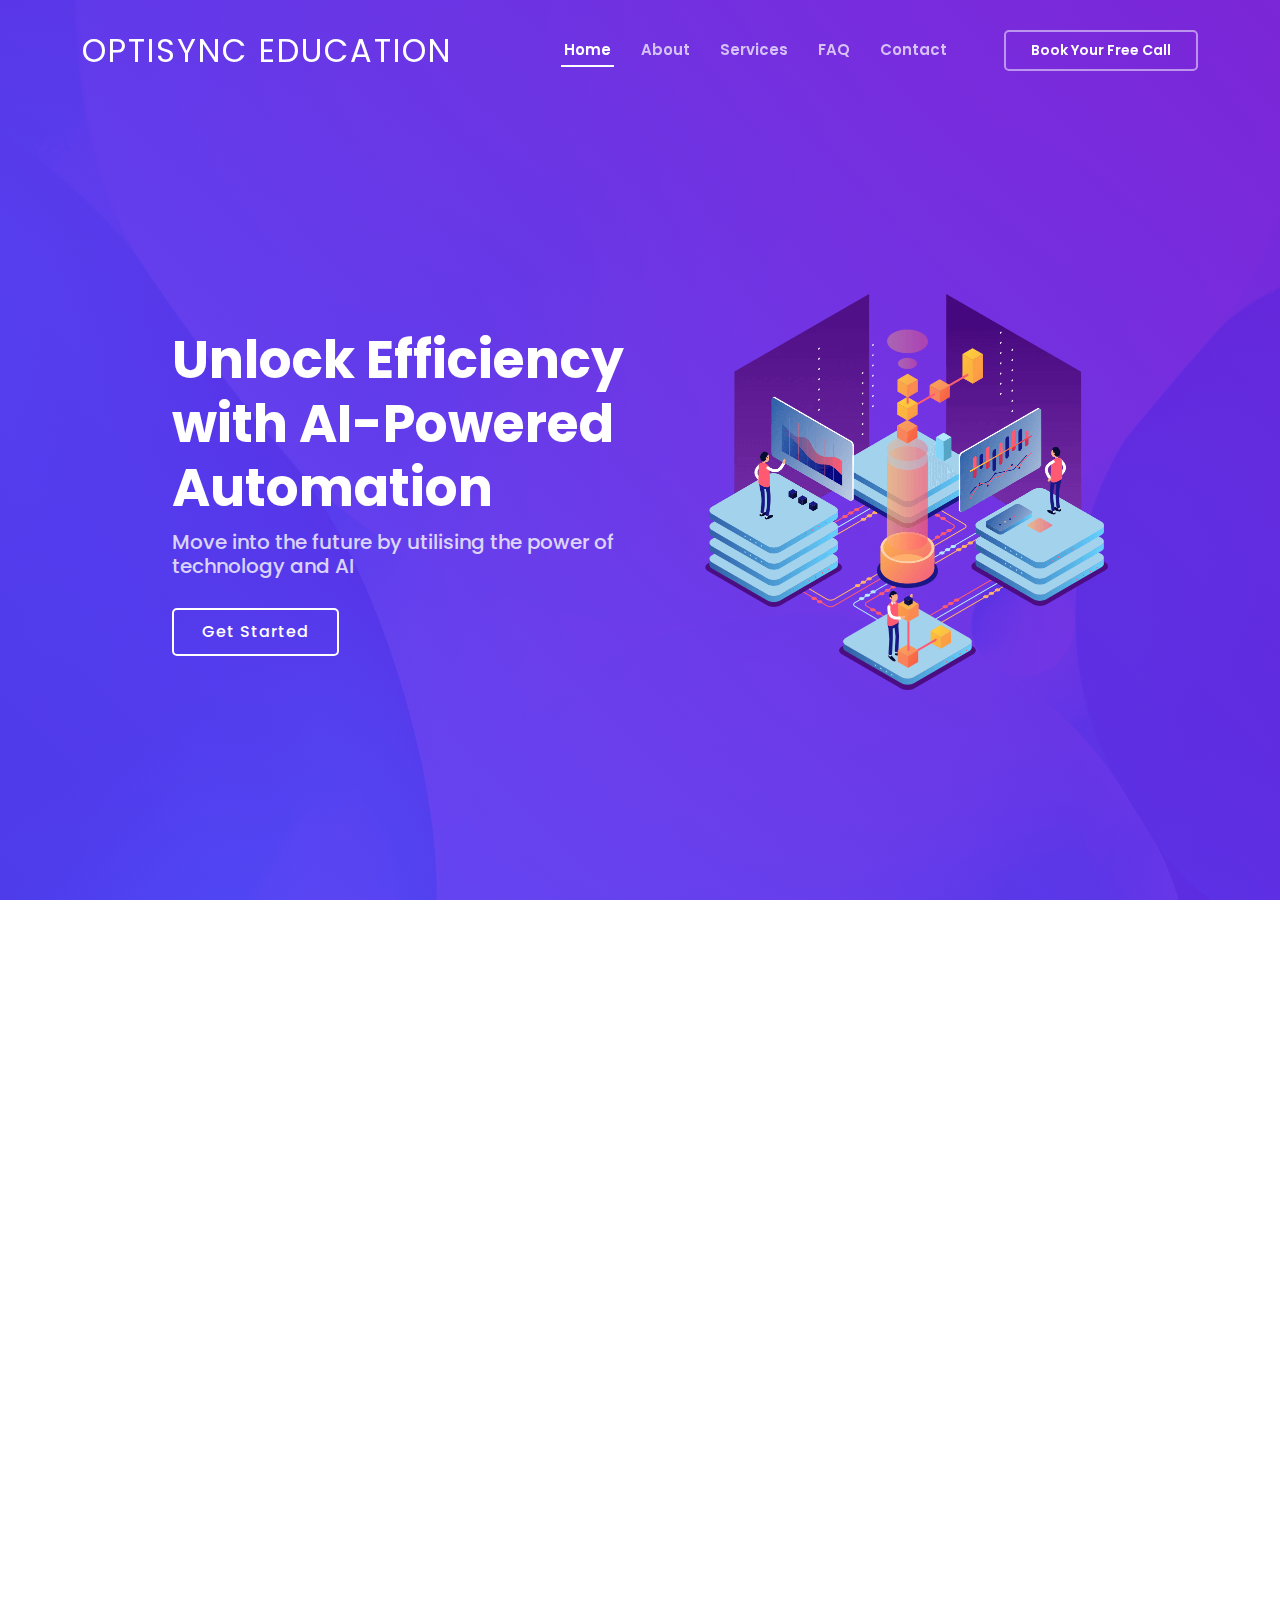
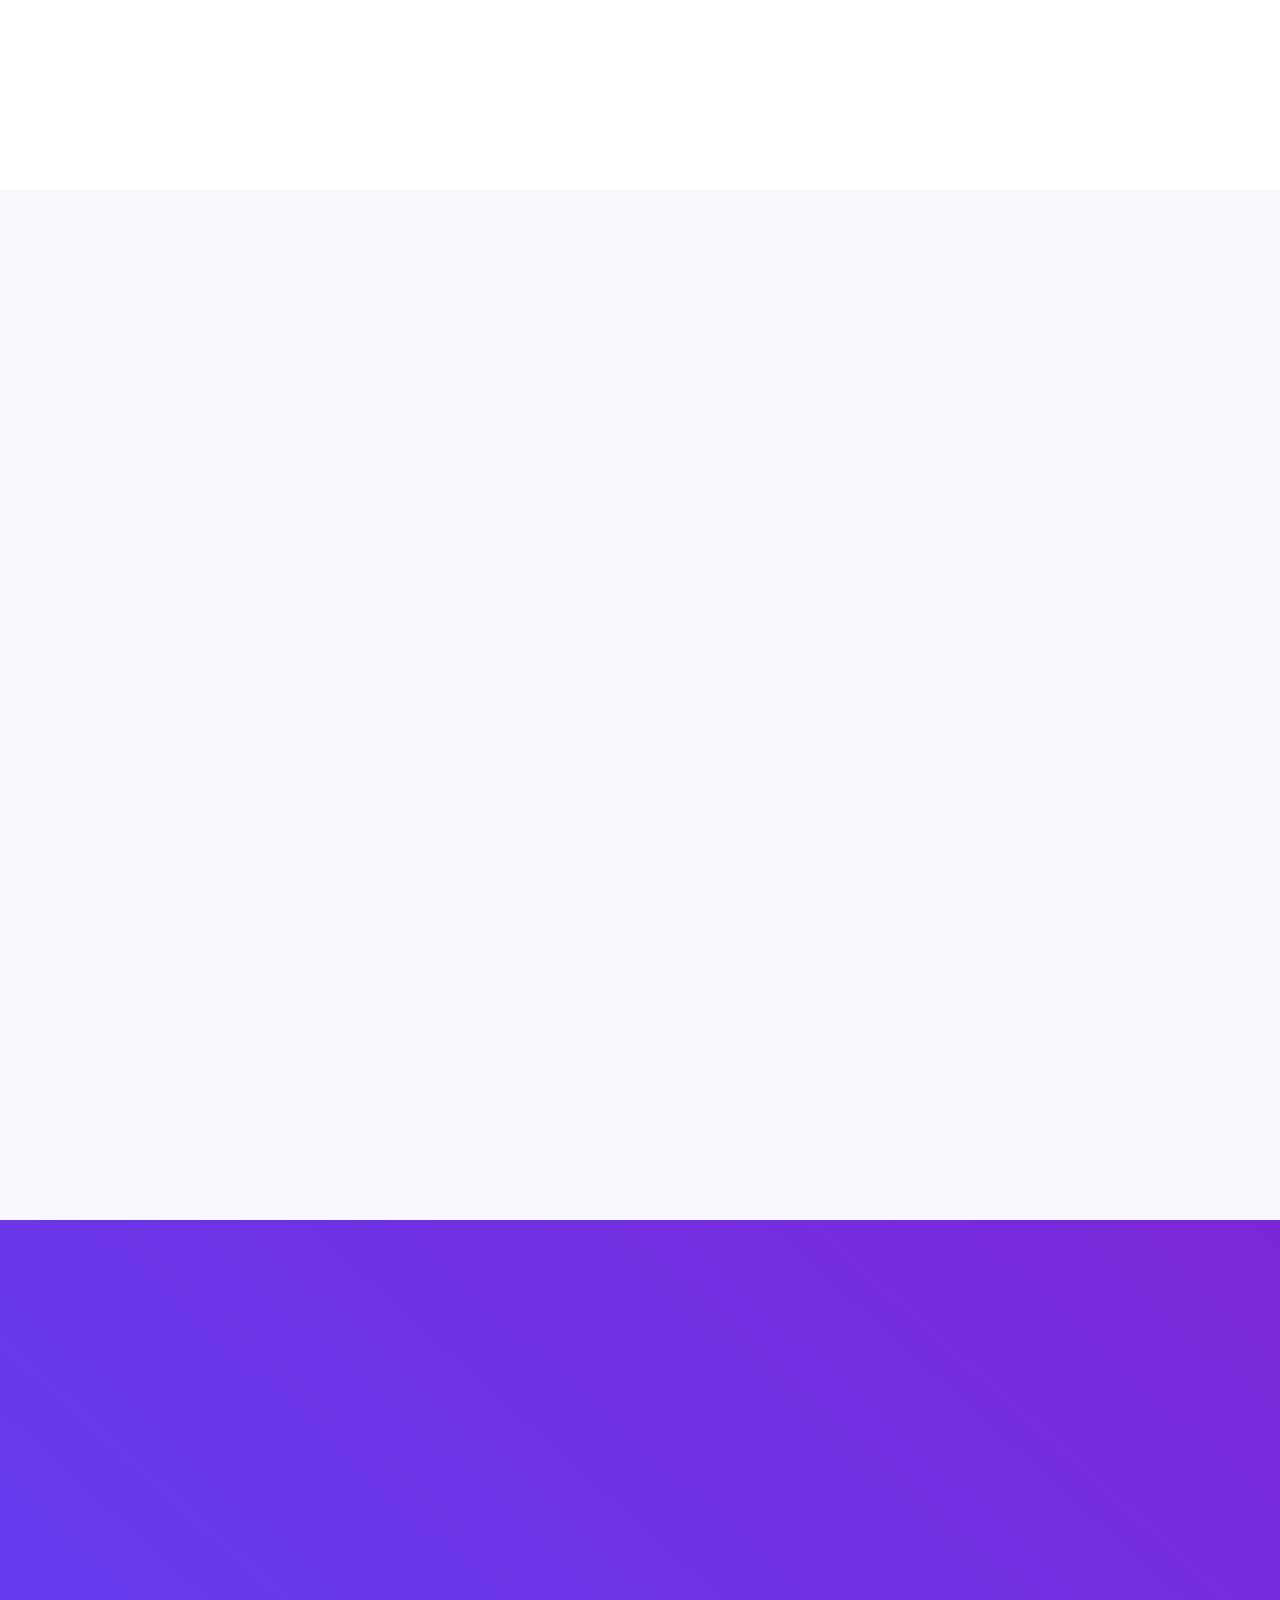
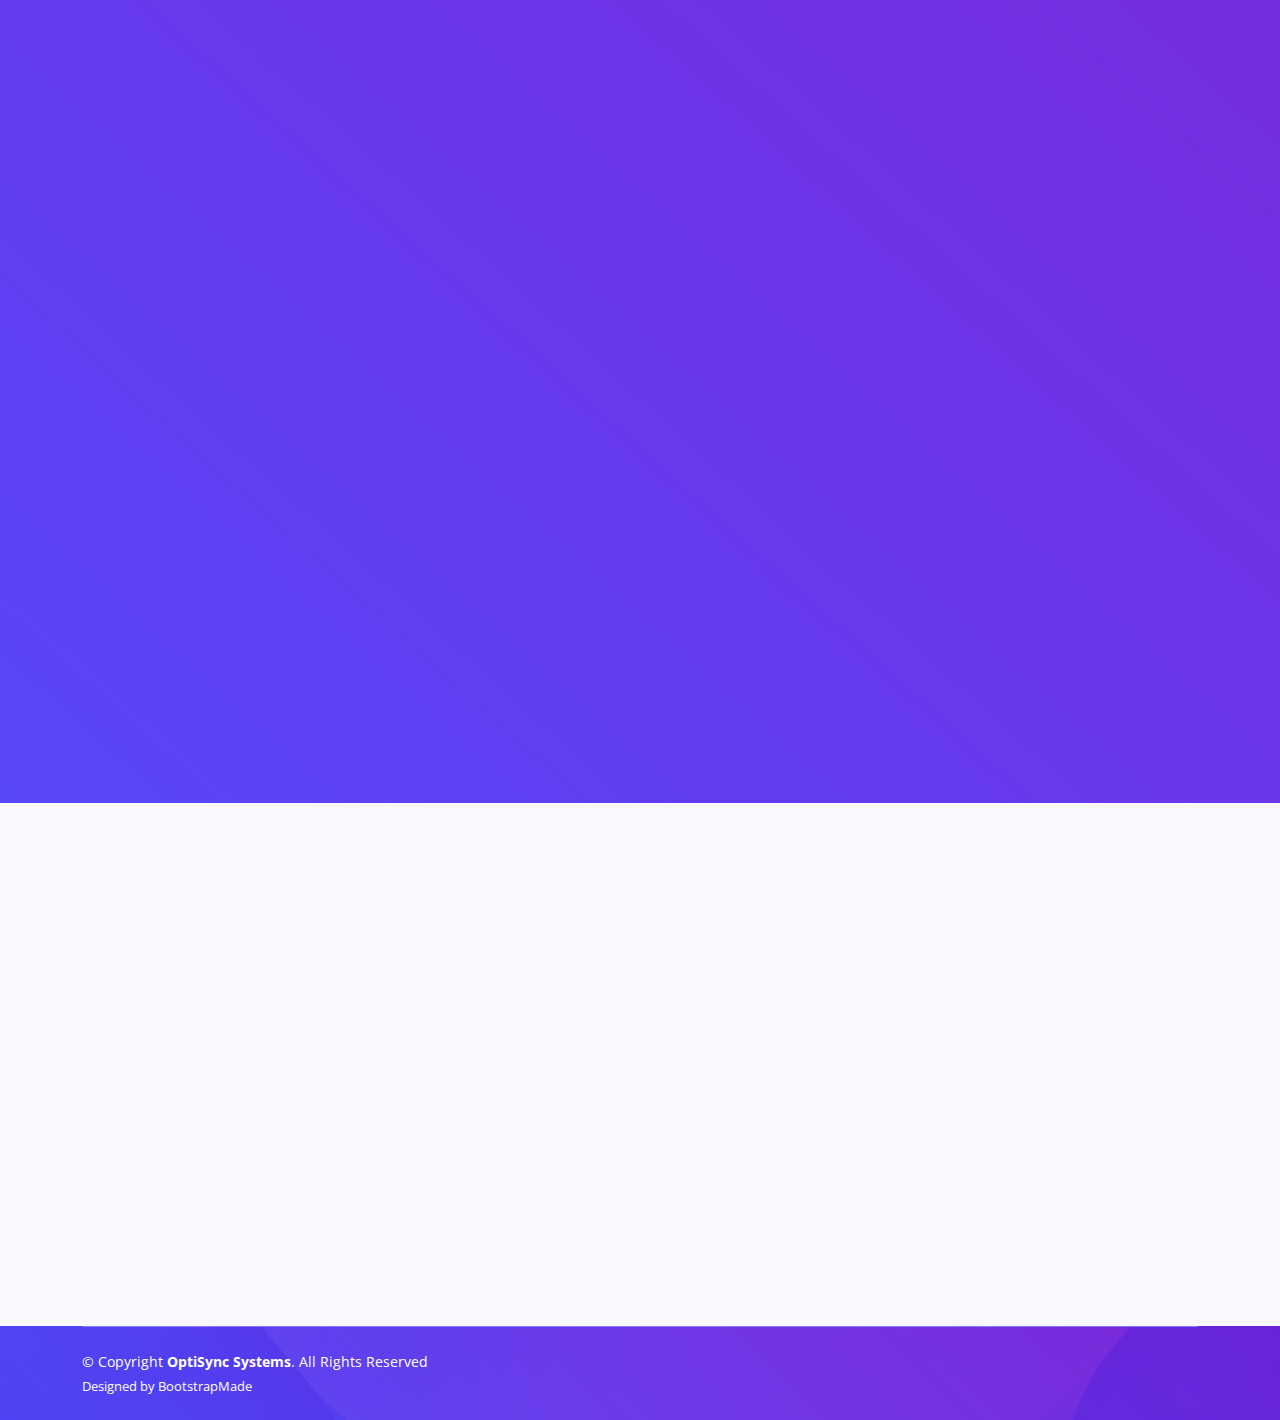
==== education.html @ 69f7cfa2 "added education page" ====
<!DOCTYPE html>
<html lang="en">

<head>
  <meta charset="utf-8">
  <meta content="width=device-width, initial-scale=1.0" name="viewport">

  <title>OptiSync Systems</title>
  <meta content="" name="description">
  <meta content="" name="keywords">

  <!-- Favicons -->
  <link href="assets/img/favicon.png" rel="icon">
  <link href="assets/img/apple-touch-icon.png" rel="apple-touch-icon">

  <!-- Google Fonts -->
  <link href="https://fonts.googleapis.com/css?family=Open+Sans:300,300i,400,400i,600,600i,700,700i|Roboto:300,300i,400,400i,500,500i,600,600i,700,700i|Poppins:300,300i,400,400i,500,500i,600,600i,700,700i" rel="stylesheet">

  <!-- Vendor CSS Files -->
  <link href="assets/vendor/aos/aos.css" rel="stylesheet">
  <link href="assets/vendor/bootstrap/css/bootstrap.min.css" rel="stylesheet">
  <link href="assets/vendor/bootstrap-icons/bootstrap-icons.css" rel="stylesheet">
  <link href="assets/vendor/boxicons/css/boxicons.min.css" rel="stylesheet">
  <link href="assets/vendor/glightbox/css/glightbox.min.css" rel="stylesheet">
  <link href="assets/vendor/swiper/swiper-bundle.min.css" rel="stylesheet">
    
    <link href="https://assets.calendly.com/assets/external/widget.css" rel="stylesheet">
<script src="https://assets.calendly.com/assets/external/widget.js" type="text/javascript" async></script>
<script type="text/javascript">window.onload = function() { Calendly.initBadgeWidget({ url: 'https://calendly.com/optisyncsystems/10min', text: 'Schedule time with me', color: '#0069ff', textColor: '#ffffff', branding: undefined }); }</script>

  <!-- Template Main CSS File -->
  <link href="assets/css/style.css" rel="stylesheet">

  <!-- =======================================================
  * Template Name: Techie
  * Updated: May 30 2023 with Bootstrap v5.3.0
  * Template URL: https://bootstrapmade.com/techie-free-skin-bootstrap-3/
  * Author: BootstrapMade.com
  * License: https://bootstrapmade.com/license/
  ======================================================== -->
</head>

<body>

  <!-- ======= Header ======= -->
  <header id="header" class="fixed-top ">
    <div class="container d-flex align-items-center justify-content-between">
      <h1 class="logo"><a href="index.html">OptiSync Education</a></h1>
      <!-- Uncomment below if you prefer to use an image logo -->
      <!-- <a href="index.html" class="logo"><img src="assets/img/logo.png" alt="" class="img-fluid"></a>-->

      <nav id="navbar" class="navbar">
        <ul>
          <li><a class="nav-link scrollto active" href="#hero">Home</a></li>
          <li><a class="nav-link scrollto" href="#about">About</a></li>
          <li><a class="nav-link scrollto" href="#services">Services</a></li>
          <!--<li class="dropdown"><a href="#"><span>Drop Down</span> <i class="bi bi-chevron-down"></i></a>
            <ul>
              <li><a href="#">Drop Down 1</a></li>
              <li class="dropdown"><a href="#"><span>Deep Drop Down</span> <i class="bi bi-chevron-right"></i></a>
                <ul>
                  <li><a href="#">Deep Drop Down 1</a></li>
                  <li><a href="#">Deep Drop Down 2</a></li>
                  <li><a href="#">Deep Drop Down 3</a></li>
                  <li><a href="#">Deep Drop Down 4</a></li>
                  <li><a href="#">Deep Drop Down 5</a></li>
                </ul>
              </li>
              <li><a href="#">Drop Down 2</a></li>
              <li><a href="#">Drop Down 3</a></li>
              <li><a href="#">Drop Down 4</a></li>
            </ul>
          </li> -->
            <li><a class="nav-link scrollto" href="#faq">FAQ</a></li>
          <li><a class="nav-link scrollto" href="#contact">Contact</a></li>
          <li><a onclick="Calendly.initPopupWidget({url: 'https://calendly.com/optisyncsystems/10min'});return false;" class="getstarted scrollto" href="">Book Your Free Call</a></li>
        <link class="getstarted scrollto" href="https://assets.calendly.com/assets/external/widget.css" rel="stylesheet">
<script src="https://assets.calendly.com/assets/external/widget.js" type="text/javascript" async></script>

        </ul>
        <i class="bi bi-list mobile-nav-toggle"></i>
      </nav><!-- .navbar -->

    </div>
  </header><!-- End Header -->

  <!-- ======= Hero Section ======= -->
  <section id="hero" class="d-flex align-items-center">

    <div class="container-fluid" data-aos="fade-up">
      <div class="row justify-content-center">
        <div class="col-xl-5 col-lg-6 pt-3 pt-lg-0 order-2 order-lg-1 d-flex flex-column justify-content-center">
          <h1>Unlock Efficiency with AI-Powered Automation</h1>
          <h2>Move into the future by utilising the power of technology and AI</h2>
          <div><a href="#about" class="btn-get-started scrollto">Get Started</a></div>
        </div>
        <div class="col-xl-4 col-lg-6 order-1 order-lg-2 hero-img" data-aos="zoom-in" data-aos-delay="150">
          <img src="assets/img/hero-img.png" class="img-fluid animated" alt="">
        </div>
      </div>
    </div>

  </section><!-- End Hero -->

  <main id="main">

    <!-- ======= About Section ======= -->
    <section id="about" class="about">
      <div class="container">

        <div class="row">
          <div class="col-lg-6 order-1 order-lg-2" data-aos="zoom-in" data-aos-delay="150">
            <img src="assets/img/about.jpg" class="img-fluid" alt="">
          </div>
          <div class="col-lg-6 pt-4 pt-lg-0 order-2 order-lg-1 content" data-aos="fade-right">
            <h3>Let AI power your business to new successes</h3>
            <p>At OptiSync Systems, we specialize in revolutionizing businesses through AI automation and digitalized workflows. We harness the power of advanced artificial intelligence technologies to streamline and optimize your business processes, making them more efficient, accurate, and cost-effective. Our expert team works closely with you to identify areas of improvement, automate repetitive tasks, and implement intelligent systems that enhance productivity and drive growth. By embracing our solutions, you can experience increased operational efficiency, reduced manual workloads, improved decision-making, and ultimately, unlock the full potential of your business in the digital age. Let us help you navigate the future of work with cutting-edge AI automation and seamless workflow digitalization
            </p>
            <ul>
              <li><i class="bi bi-check-circle"></i> Automate Tasks</li>
              <li><i class="bi bi-check-circle"></i> Reduce Costs</li>
              <li><i class="bi bi-check-circle"></i> Increase Efficiency</li>
              <li><i class="bi bi-check-circle"></i> Lead Generation</li>
              <li><i class="bi bi-check-circle"></i> Provide Greater Customer Experience</li>
            </ul>
            <a href="#services" class="read-more">Explore Services <i class="bi bi-long-arrow-right"></i></a>
          </div>
        </div>

      </div>
    </section><!-- End About Section -->
      
    <!-- ======= Counts Section =======
    <section id="counts" class="counts">
      <div class="container">

        <div class="row counters">

          <div class="col-lg-3 col-6 text-center">
            <span data-purecounter-start="0" data-purecounter-end="232" data-purecounter-duration="1" class="purecounter"></span>
            <p>Clients</p>
          </div>

          <div class="col-lg-3 col-6 text-center">
            <span data-purecounter-start="0" data-purecounter-end="521" data-purecounter-duration="1" class="purecounter"></span>
            <p>Projects</p>
          </div>

          <div class="col-lg-3 col-6 text-center">
            <span data-purecounter-start="0" data-purecounter-end="1463" data-purecounter-duration="1" class="purecounter"></span>
            <p>Hours Of Support</p>
          </div>

          <div class="col-lg-3 col-6 text-center">
            <span data-purecounter-start="0" data-purecounter-end="15" data-purecounter-duration="1" class="purecounter"></span>
            <p>Hard Workers</p>
          </div>

        </div>

      </div>
    </section>End Counts Section -->

    <!-- ======= Services Section ======= -->
    <section id="services" class="services section-bg">
      <div class="container" data-aos="fade-up">

        <div class="section-title">
          <h2>Services</h2>
          <p>We build custom solutions appropriate for you, but below are the main areas of service we offer.</p>
        </div>

        <div class="row gy-4">
          <div class="col-lg-6 col-md-6 d-flex align-items-stretch" data-aos="zoom-in" data-aos-delay="100">
            <div class="icon-box iconbox-blue">
              <div class="icon">
                <svg width="100" height="100" viewBox="0 0 600 600" xmlns="http://www.w3.org/2000/svg">
                  <path stroke="none" stroke-width="0" fill="#f5f5f5" d="M300,521.0016835830174C376.1290562159157,517.8887921683347,466.0731472004068,529.7835943286574,510.70327084640275,468.03025145048787C554.3714126377745,407.6079735673963,508.03601936045806,328.9844924480964,491.2728898941984,256.3432110539036C474.5976632858925,184.082847569629,479.9380746630129,96.60480741107993,416.23090153303,58.64404602377083C348.86323505073057,18.502131276798302,261.93793281208167,40.57373210992963,193.5410806939664,78.93577620505333C130.42746243093433,114.334589627462,98.30271207620316,179.96522072025542,76.75703585869454,249.04625023123273C51.97151888228291,328.5150500222984,13.704378332031375,421.85034740162234,66.52175969318436,486.19268352777647C119.04800174914682,550.1803526380478,217.28368757567262,524.383925680826,300,521.0016835830174"></path>
                </svg>
                <i class="bx bxl-dribbble"></i>
              </div>
              <h4><a href="">AI Integrations</a></h4>
              <p>Utlising chatbots, meeting minutes note taking and video creation with AI</p>
            </div>
          </div>

          <div class="col-lg-6 col-md-6 d-flex align-items-stretch" data-aos="zoom-in" data-aos-delay="200">
            <div class="icon-box iconbox-orange ">
              <div class="icon">
                <svg width="100" height="100" viewBox="0 0 600 600" xmlns="http://www.w3.org/2000/svg">
                  <path stroke="none" stroke-width="0" fill="#f5f5f5" d="M300,582.0697525312426C382.5290701553225,586.8405444964366,449.9789794690241,525.3245884688669,502.5850820975895,461.55621195738473C556.606425686781,396.0723002908107,615.8543463187945,314.28637112970534,586.6730223649479,234.56875336149918C558.9533121215079,158.8439757836574,454.9685369536778,164.00468322053177,381.49747125262974,130.76875717737553C312.15926192815925,99.40240125094834,248.97055460311594,18.661163978235184,179.8680185752513,50.54337015887873C110.5421016452524,82.52863877960104,119.82277516462835,180.83849132639028,109.12597500060166,256.43424936330496C100.08760227029461,320.3096726198365,92.17705696193138,384.0621239912766,124.79988738764834,439.7174275375508C164.83382741302287,508.01625554203684,220.96474134820875,577.5009287672846,300,582.0697525312426"></path>
                </svg>
                <i class="bx bx-file"></i>
              </div>
              <h4><a href="">Lead Generation</a></h4>
              <p>Capture better leads more easily by letting AI do the hard work</p>
            </div>
          </div>

          <div class="col-lg-6 col-md-6 d-flex align-items-stretch" data-aos="zoom-in" data-aos-delay="300">
            <div class="icon-box iconbox-pink">
              <div class="icon">
                <svg width="100" height="100" viewBox="0 0 600 600" xmlns="http://www.w3.org/2000/svg">
                  <path stroke="none" stroke-width="0" fill="#f5f5f5" d="M300,541.5067337569781C382.14930387511276,545.0595476570109,479.8736841581634,548.3450877840088,526.4010558755058,480.5488172755941C571.5218469581645,414.80211281144784,517.5187510058486,332.0715597781072,496.52539010469104,255.14436215662573C477.37192572678356,184.95920475031193,473.57363656557914,105.61284051026155,413.0603344069578,65.22779650032875C343.27470386102294,18.654635553484475,251.2091493199835,5.337323636656869,175.0934190732945,40.62881213300186C97.87086631185822,76.43348514350839,51.98124368387456,156.15599469081315,36.44837278890362,239.84606092416172C21.716077023791087,319.22268207091537,43.775223500013084,401.1760424656574,96.891909868211,461.97329694683043C147.22146801428983,519.5804099606455,223.5754009179313,538.201503339737,300,541.5067337569781"></path>
                </svg>
                <i class="bx bx-tachometer"></i>
              </div>
              <h4><a href="">Lead Automation</a></h4>
              <p>Now you have a lead, it can be automated and sent to various software and CRMs, as well as processed to achieve some goal.</p>
            </div>
          </div>

          <div class="col-lg-6 col-md-6 d-flex align-items-stretch" data-aos="zoom-in" data-aos-delay="100">
            <div class="icon-box iconbox-yellow">
              <div class="icon">
                <svg width="100" height="100" viewBox="0 0 600 600" xmlns="http://www.w3.org/2000/svg">
                  <path stroke="none" stroke-width="0" fill="#f5f5f5" d="M300,503.46388370962813C374.79870501325706,506.71871716319447,464.8034551963731,527.1746412648533,510.4981551193396,467.86667711651364C555.9287308511215,408.9015244558933,512.6030010748507,327.5744911775523,490.211057578863,256.5855673507754C471.097692560561,195.9906835881958,447.69079081568157,138.11976852964426,395.19560036434837,102.3242989838813C329.3053358748298,57.3949838291264,248.02791733380457,8.279543830951368,175.87071277845988,42.242879143198664C103.41431057327972,76.34704239035025,93.79494320519305,170.9812938413882,81.28167332365135,250.07896920659033C70.17666984294237,320.27484674793965,64.84698225790005,396.69656628748305,111.28512138212992,450.4950937839243C156.20124167950087,502.5303643271138,231.32542653798444,500.4755392045468,300,503.46388370962813"></path>
                </svg>
                <i class="bx bx-layer"></i>
              </div>
              <h4><a href="">Workflow Automtion</a></h4>
              <p>Make your workflows automatic, so you can focus on the important stuff</p>
            </div>
          </div>

          <!--<div class="col-lg-4 col-md-6 d-flex align-items-stretch" data-aos="zoom-in" data-aos-delay="200">
            <div class="icon-box iconbox-red">
              <div class="icon">
                <svg width="100" height="100" viewBox="0 0 600 600" xmlns="http://www.w3.org/2000/svg">
                  <path stroke="none" stroke-width="0" fill="#f5f5f5" d="M300,532.3542879108572C369.38199826031484,532.3153073249985,429.10787420159085,491.63046689027357,474.5244479745417,439.17860296908856C522.8885846962883,383.3225815378663,569.1668002868075,314.3205725914397,550.7432151929288,242.7694973846089C532.6665558377875,172.5657663291529,456.2379748765914,142.6223662098291,390.3689995646985,112.34683881706744C326.66090330228417,83.06452184765237,258.84405631176094,53.51806209861945,193.32584062364296,78.48882559362697C121.61183558270385,105.82097193414197,62.805066853699245,167.19869350419734,48.57481801355237,242.6138429142374C34.843463184063346,315.3850353017275,76.69343916112496,383.4422959591041,125.22947124332185,439.3748458443577C170.7312796277747,491.8107796887764,230.57421082200815,532.3932930995766,300,532.3542879108572"></path>
                </svg>
                <i class="bx bx-slideshow"></i>
              </div>
              <h4><a href="">Dele Cardo</a></h4>
              <p>Quis consequatur saepe eligendi voluptatem consequatur dolor consequuntur</p>
            </div>
          </div>

          <div class="col-lg-4 col-md-6 d-flex align-items-stretch" data-aos="zoom-in" data-aos-delay="300">
            <div class="icon-box iconbox-teal">
              <div class="icon">
                <svg width="100" height="100" viewBox="0 0 600 600" xmlns="http://www.w3.org/2000/svg">
                  <path stroke="none" stroke-width="0" fill="#f5f5f5" d="M300,566.797414625762C385.7384707136149,576.1784315230908,478.7894351017131,552.8928747891023,531.9192734346935,484.94944893311C584.6109503024035,417.5663521118492,582.489472248146,322.67544863468447,553.9536738515405,242.03673114598146C529.1557734026468,171.96086150256528,465.24506316201064,127.66468636344209,395.9583748389544,100.7403814666027C334.2173773831606,76.7482773500951,269.4350130405921,84.62216499799875,207.1952322260088,107.2889140133804C132.92018162631612,134.33871894543012,41.79353780512637,160.00259165414826,22.644507872594943,236.69541883565114C3.319112789854554,314.0945973066697,72.72355303640163,379.243833228382,124.04198916343866,440.3218312028393C172.9286146004772,498.5055451809895,224.45579914871206,558.5317968840102,300,566.797414625762"></path>
                </svg>
                <i class="bx bx-arch"></i>
              </div>
              <h4><a href="">Divera Don</a></h4>
              <p>Modi nostrum vel laborum. Porro fugit error sit minus sapiente sit aspernatur</p>
            </div>
          </div> -->

        </div>

      </div>
    </section><!-- End Services Section -->

      
    <!--

    ======= Features Section =======
    <section id="features" class="features">
      <div class="container" data-aos="fade-up">

        <div class="section-title">
          <h2>Features</h2>
          <p>Magnam dolores commodi suscipit. Necessitatibus eius consequatur ex aliquid fuga eum quidem. Sit sint consectetur velit. Quisquam quos quisquam cupiditate. Et nemo qui impedit suscipit alias ea. Quia fugiat sit in iste officiis commodi quidem hic quas.</p>
        </div>

        <div class="row">
          <div class="col-lg-6 order-2 order-lg-1 d-flex flex-column align-items-lg-center">
            <div class="icon-box mt-5 mt-lg-0" data-aos="fade-up" data-aos-delay="100">
              <i class="bx bx-receipt"></i>
              <h4>Est labore ad</h4>
              <p>Consequuntur sunt aut quasi enim aliquam quae harum pariatur laboris nisi ut aliquip</p>
            </div>
            <div class="icon-box mt-5" data-aos="fade-up" data-aos-delay="200">
              <i class="bx bx-cube-alt"></i>
              <h4>Harum esse qui</h4>
              <p>Excepteur sint occaecat cupidatat non proident, sunt in culpa qui officia deserunt</p>
            </div>
            <div class="icon-box mt-5" data-aos="fade-up" data-aos-delay="300">
              <i class="bx bx-images"></i>
              <h4>Aut occaecati</h4>
              <p>Aut suscipit aut cum nemo deleniti aut omnis. Doloribus ut maiores omnis facere</p>
            </div>
            <div class="icon-box mt-5" data-aos="fade-up" data-aos-delay="400">
              <i class="bx bx-shield"></i>
              <h4>Beatae veritatis</h4>
              <p>Expedita veritatis consequuntur nihil tempore laudantium vitae denat pacta</p>
            </div>
          </div>
          <div class="image col-lg-6 order-1 order-lg-2 " data-aos="zoom-in" data-aos-delay="100">
            <img src="assets/img/features.svg" alt="" class="img-fluid">
          </div>
        </div>

      </div>
    </section>End Features Section

    ======= Testimonials Section =======
    <section id="testimonials" class="testimonials section-bg">
      <div class="container" data-aos="fade-up">

        <div class="section-title">
          <h2>Testimonials</h2>
          <p>Magnam dolores commodi suscipit. Necessitatibus eius consequatur ex aliquid fuga eum quidem. Sit sint consectetur velit. Quisquam quos quisquam cupiditate. Et nemo qui impedit suscipit alias ea. Quia fugiat sit in iste officiis commodi quidem hic quas.</p>
        </div>

        <div class="testimonials-slider swiper" data-aos="fade-up" data-aos-delay="100">
          <div class="swiper-wrapper">

            <div class="swiper-slide">
              <div class="testimonial-item">
                <p>
                  <i class="bx bxs-quote-alt-left quote-icon-left"></i>
                  Proin iaculis purus consequat sem cure digni ssim donec porttitora entum suscipit rhoncus. Accusantium quam, ultricies eget id, aliquam eget nibh et. Maecen aliquam, risus at semper.
                  <i class="bx bxs-quote-alt-right quote-icon-right"></i>
                </p>
                <img src="assets/img/testimonials/testimonials-1.jpg" class="testimonial-img" alt="">
                <h3>Saul Goodman</h3>
                <h4>Ceo &amp; Founder</h4>
              </div>
            </div>End testimonial item

            <div class="swiper-slide">
              <div class="testimonial-item">
                <p>
                  <i class="bx bxs-quote-alt-left quote-icon-left"></i>
                  Export tempor illum tamen malis malis eram quae irure esse labore quem cillum quid cillum eram malis quorum velit fore eram velit sunt aliqua noster fugiat irure amet legam anim culpa.
                  <i class="bx bxs-quote-alt-right quote-icon-right"></i>
                </p>
                <img src="assets/img/testimonials/testimonials-2.jpg" class="testimonial-img" alt="">
                <h3>Sara Wilsson</h3>
                <h4>Designer</h4>
              </div>
            </div>End testimonial item

            <div class="swiper-slide">
              <div class="testimonial-item">
                <p>
                  <i class="bx bxs-quote-alt-left quote-icon-left"></i>
                  Enim nisi quem export duis labore cillum quae magna enim sint quorum nulla quem veniam duis minim tempor labore quem eram duis noster aute amet eram fore quis sint minim.
                  <i class="bx bxs-quote-alt-right quote-icon-right"></i>
                </p>
                <img src="assets/img/testimonials/testimonials-3.jpg" class="testimonial-img" alt="">
                <h3>Jena Karlis</h3>
                <h4>Store Owner</h4>
              </div>
            </div> End testimonial item

            <div class="swiper-slide">
              <div class="testimonial-item">
                <p>
                  <i class="bx bxs-quote-alt-left quote-icon-left"></i>
                  Quis quorum aliqua sint quem legam fore sunt eram irure aliqua veniam tempor noster veniam enim culpa labore duis sunt culpa nulla illum cillum fugiat legam esse veniam culpa.
                  <i class="bx bxs-quote-alt-right quote-icon-right"></i>
                </p>
                <img src="assets/img/testimonials/testimonials-5.jpg" class="testimonial-img" alt="">
                <h3>John Larson</h3>
                <h4>Entrepreneur</h4>
              </div>
            </div>

          </div>
          <div class="swiper-pagination"></div>
        </div>

      </div>
    </section>End Testimonials Section

    ======= Portfolio Section ======= 
    <section id="portfolio" class="portfolio">
      <div class="container" data-aos="fade-up">

        <div class="section-title">
          <h2>Portfolio</h2>
          <p>Magnam dolores commodi suscipit. Necessitatibus eius consequatur ex aliquid fuga eum quidem. Sit sint consectetur velit. Quisquam quos quisquam cupiditate. Et nemo qui impedit suscipit alias ea. Quia fugiat sit in iste officiis commodi quidem hic quas.</p>
        </div>

        <div class="row">
          <div class="col-lg-12 d-flex justify-content-center">
            <ul id="portfolio-flters">
              <li data-filter="*" class="filter-active">All</li>
              <li data-filter=".filter-app">App</li>
              <li data-filter=".filter-card">Card</li>
              <li data-filter=".filter-web">Web</li>
            </ul>
          </div>
        </div>

        <div class="row portfolio-container">

          <div class="col-lg-4 col-md-6 portfolio-item filter-app">
            <div class="portfolio-wrap">
              <img src="assets/img/portfolio/portfolio-1.jpg" class="img-fluid" alt="">
              <div class="portfolio-info">
                <h4>App 1</h4>
                <p>App</p>
              </div>
              <div class="portfolio-links">
                <a href="assets/img/portfolio/portfolio-1.jpg" data-gallery="portfolioGallery" class="portfolio-lightbox" title="App 1"><i class="bx bx-plus"></i></a>
                <a href="portfolio-details.html" title="More Details"><i class="bx bx-link"></i></a>
              </div>
            </div>
          </div>

          <div class="col-lg-4 col-md-6 portfolio-item filter-web">
            <div class="portfolio-wrap">
              <img src="assets/img/portfolio/portfolio-2.jpg" class="img-fluid" alt="">
              <div class="portfolio-info">
                <h4>Web 3</h4>
                <p>Web</p>
              </div>
              <div class="portfolio-links">
                <a href="assets/img/portfolio/portfolio-2.jpg" data-gallery="portfolioGallery" class="portfolio-lightbox" title="Web 3"><i class="bx bx-plus"></i></a>
                <a href="portfolio-details.html" title="More Details"><i class="bx bx-link"></i></a>
              </div>
            </div>
          </div>

          <div class="col-lg-4 col-md-6 portfolio-item filter-app">
            <div class="portfolio-wrap">
              <img src="assets/img/portfolio/portfolio-3.jpg" class="img-fluid" alt="">
              <div class="portfolio-info">
                <h4>App 2</h4>
                <p>App</p>
              </div>
              <div class="portfolio-links">
                <a href="assets/img/portfolio/portfolio-3.jpg" data-gallery="portfolioGallery" class="portfolio-lightbox" title="App 2"><i class="bx bx-plus"></i></a>
                <a href="portfolio-details.html" title="More Details"><i class="bx bx-link"></i></a>
              </div>
            </div>
          </div>

          <div class="col-lg-4 col-md-6 portfolio-item filter-card">
            <div class="portfolio-wrap">
              <img src="assets/img/portfolio/portfolio-4.jpg" class="img-fluid" alt="">
              <div class="portfolio-info">
                <h4>Card 2</h4>
                <p>Card</p>
              </div>
              <div class="portfolio-links">
                <a href="assets/img/portfolio/portfolio-4.jpg" data-gallery="portfolioGallery" class="portfolio-lightbox" title="Card 2"><i class="bx bx-plus"></i></a>
                <a href="portfolio-details.html" title="More Details"><i class="bx bx-link"></i></a>
              </div>
            </div>
          </div>

          <div class="col-lg-4 col-md-6 portfolio-item filter-web">
            <div class="portfolio-wrap">
              <img src="assets/img/portfolio/portfolio-5.jpg" class="img-fluid" alt="">
              <div class="portfolio-info">
                <h4>Web 2</h4>
                <p>Web</p>
              </div>
              <div class="portfolio-links">
                <a href="assets/img/portfolio/portfolio-5.jpg" data-gallery="portfolioGallery" class="portfolio-lightbox" title="Web 2"><i class="bx bx-plus"></i></a>
                <a href="portfolio-details.html" title="More Details"><i class="bx bx-link"></i></a>
              </div>
            </div>
          </div>

          <div class="col-lg-4 col-md-6 portfolio-item filter-app">
            <div class="portfolio-wrap">
              <img src="assets/img/portfolio/portfolio-6.jpg" class="img-fluid" alt="">
              <div class="portfolio-info">
                <h4>App 3</h4>
                <p>App</p>
              </div>
              <div class="portfolio-links">
                <a href="assets/img/portfolio/portfolio-6.jpg" data-gallery="portfolioGallery" class="portfolio-lightbox" title="App 3"><i class="bx bx-plus"></i></a>
                <a href="portfolio-details.html" title="More Details"><i class="bx bx-link"></i></a>
              </div>
            </div>
          </div>

          <div class="col-lg-4 col-md-6 portfolio-item filter-card">
            <div class="portfolio-wrap">
              <img src="assets/img/portfolio/portfolio-7.jpg" class="img-fluid" alt="">
              <div class="portfolio-info">
                <h4>Card 1</h4>
                <p>Card</p>
              </div>
              <div class="portfolio-links">
                <a href="assets/img/portfolio/portfolio-7.jpg" data-gallery="portfolioGallery" class="portfolio-lightbox" title="Card 1"><i class="bx bx-plus"></i></a>
                <a href="portfolio-details.html" title="More Details"><i class="bx bx-link"></i></a>
              </div>
            </div>
          </div>

          <div class="col-lg-4 col-md-6 portfolio-item filter-card">
            <div class="portfolio-wrap">
              <img src="assets/img/portfolio/portfolio-8.jpg" class="img-fluid" alt="">
              <div class="portfolio-info">
                <h4>Card 3</h4>
                <p>Card</p>
              </div>
              <div class="portfolio-links">
                <a href="assets/img/portfolio/portfolio-8.jpg" data-gallery="portfolioGallery" class="portfolio-lightbox" title="Card 3"><i class="bx bx-plus"></i></a>
                <a href="portfolio-details.html" title="More Details"><i class="bx bx-link"></i></a>
              </div>
            </div>
          </div>

          <div class="col-lg-4 col-md-6 portfolio-item filter-web">
            <div class="portfolio-wrap">
              <img src="assets/img/portfolio/portfolio-9.jpg" class="img-fluid" alt="">
              <div class="portfolio-info">
                <h4>Web 3</h4>
                <p>Web</p>
              </div>
              <div class="portfolio-links">
                <a href="assets/img/portfolio/portfolio-9.jpg" data-gallery="portfolioGallery" class="portfolio-lightbox" title="Web 3"><i class="bx bx-plus"></i></a>
                <a href="portfolio-details.html" title="More Details"><i class="bx bx-link"></i></a>
              </div>
            </div>
          </div>

        </div>

      </div>
    </section>End Portfolio Section

    ======= Pricing Section ======= 
    <section id="pricing" class="pricing section-bg">
      <div class="container" data-aos="fade-up">

        <div class="section-title">
          <h2>Pricing</h2>
          <p>Magnam dolores commodi suscipit. Necessitatibus eius consequatur ex aliquid fuga eum quidem. Sit sint consectetur velit. Quisquam quos quisquam cupiditate. Et nemo qui impedit suscipit alias ea. Quia fugiat sit in iste officiis commodi quidem hic quas.</p>
        </div>

        <div class="row">

          <div class="col-lg-3 col-md-6" data-aos="fade-up" data-aos-delay="100">
            <div class="box">
              <h3>Free</h3>
              <h4><sup>$</sup>0<span> / month</span></h4>
              <ul>
                <li>Aida dere</li>
                <li>Nec feugiat nisl</li>
                <li>Nulla at volutpat dola</li>
                <li class="na">Pharetra massa</li>
                <li class="na">Massa ultricies mi</li>
              </ul>
              <div class="btn-wrap">
                <a href="#" class="btn-buy">Buy Now</a>
              </div>
            </div>
          </div>

          <div class="col-lg-3 col-md-6 mt-4 mt-md-0" data-aos="fade-up" data-aos-delay="200">
            <div class="box featured">
              <h3>Business</h3>
              <h4><sup>$</sup>19<span> / month</span></h4>
              <ul>
                <li>Aida dere</li>
                <li>Nec feugiat nisl</li>
                <li>Nulla at volutpat dola</li>
                <li>Pharetra massa</li>
                <li class="na">Massa ultricies mi</li>
              </ul>
              <div class="btn-wrap">
                <a href="#" class="btn-buy">Buy Now</a>
              </div>
            </div>
          </div>

          <div class="col-lg-3 col-md-6 mt-4 mt-lg-0" data-aos="fade-up" data-aos-delay="300">
            <div class="box">
              <h3>Developer</h3>
              <h4><sup>$</sup>29<span> / month</span></h4>
              <ul>
                <li>Aida dere</li>
                <li>Nec feugiat nisl</li>
                <li>Nulla at volutpat dola</li>
                <li>Pharetra massa</li>
                <li>Massa ultricies mi</li>
              </ul>
              <div class="btn-wrap">
                <a href="#" class="btn-buy">Buy Now</a>
              </div>
            </div>
          </div>

          <div class="col-lg-3 col-md-6 mt-4 mt-lg-0" data-aos="fade-up" data-aos-delay="400">
            <div class="box">
              <span class="advanced">Advanced</span>
              <h3>Ultimate</h3>
              <h4><sup>$</sup>49<span> / month</span></h4>
              <ul>
                <li>Aida dere</li>
                <li>Nec feugiat nisl</li>
                <li>Nulla at volutpat dola</li>
                <li>Pharetra massa</li>
                <li>Massa ultricies mi</li>
              </ul>
              <div class="btn-wrap">
                <a href="#" class="btn-buy">Buy Now</a>
              </div>
            </div>
          </div>

        </div>

      </div>
    </section> End Pricing Section 
      
    -->

    <!-- ======= Frequently Asked Questions Section ======= -->
    <section id="faq" class="faq">
      <div class="container" data-aos="fade-up">

        <div class="section-title">
          <h2>Frequently Asked Questions</h2>
          <p></p>
        </div>

        <div class="faq-list">
          <ul>
            <li data-aos="fade-up" data-aos="fade-up" data-aos-delay="100">
              <i class="bx bx-help-circle icon-help"></i> <a data-bs-toggle="collapse" class="collapse" data-bs-target="#faq-list-1">What is AI automation? <i class="bx bx-chevron-down icon-show"></i><i class="bx bx-chevron-up icon-close"></i></a>
              <div id="faq-list-1" class="collapse show" data-bs-parent=".faq-list">
                <p>
                  AI automation refers to the use of artificial intelligence technologies to automate repetitive or manual tasks, processes, and workflows. It involves leveraging intelligent systems to streamline operations, improve efficiency, and reduce human intervention in routine tasks.
                </p>
              </div>
            </li>

            <li data-aos="fade-up" data-aos-delay="200">
              <i class="bx bx-help-circle icon-help"></i> <a data-bs-toggle="collapse" data-bs-target="#faq-list-2" class="collapsed">How can AI automation benefit my business?<i class="bx bx-chevron-down icon-show"></i><i class="bx bx-chevron-up icon-close"></i></a>
              <div id="faq-list-2" class="collapse" data-bs-parent=".faq-list">
                <p>
                  AI automation can bring numerous benefits to your business, such as increased operational efficiency, improved productivity, reduced errors, faster processing times, and cost savings. By automating repetitive tasks, employees can focus on more strategic and value-added activities, driving overall business growth.
                </p>
              </div>
            </li>

            <li data-aos="fade-up" data-aos-delay="300">
              <i class="bx bx-help-circle icon-help"></i> <a data-bs-toggle="collapse" data-bs-target="#faq-list-3" class="collapsed">What are digitalized workflows? <i class="bx bx-chevron-down icon-show"></i><i class="bx bx-chevron-up icon-close"></i></a>
              <div id="faq-list-3" class="collapse" data-bs-parent=".faq-list">
                <p>
                  Digitalized workflows involve transforming traditional, paper-based or manual processes into streamlined, digital formats. It entails digitizing documents, creating electronic workflows, and implementing digital tools and systems to manage and optimize business processes, ensuring seamless collaboration and efficiency.
                </p>
              </div>
            </li>

            <li data-aos="fade-up" data-aos-delay="400">
              <i class="bx bx-help-circle icon-help"></i> <a data-bs-toggle="collapse" data-bs-target="#faq-list-4" class="collapsed">How can digitalized workflows enhance my business operations? <i class="bx bx-chevron-down icon-show"></i><i class="bx bx-chevron-up icon-close"></i></a>
              <div id="faq-list-4" class="collapse" data-bs-parent=".faq-list">
                <p>
                  Digitalized workflows can enhance business operations by enabling faster information sharing, eliminating manual bottlenecks, reducing paperwork, enhancing collaboration among team members, improving traceability and auditability, and providing real-time insights for informed decision-making.
                </p>
              </div>
            </li>

            <li data-aos="fade-up" data-aos-delay="500">
              <i class="bx bx-help-circle icon-help"></i> <a data-bs-toggle="collapse" data-bs-target="#faq-list-5" class="collapsed">Are AI automation and digitalized workflows applicable to my industry? <i class="bx bx-chevron-down icon-show"></i><i class="bx bx-chevron-up icon-close"></i></a>
              <div id="faq-list-5" class="collapse" data-bs-parent=".faq-list">
                <p>
                  AI automation and digitalized workflows can benefit businesses across various industries, including but not limited to construction, finance, healthcare, manufacturing, retail, logistics, and customer service. The potential for automation and workflow digitalization exists wherever there are repetitive tasks and processes that can be optimized.
                </p>
              </div>
            </li>
              
            <li data-aos="fade-up" data-aos-delay="500">
              <i class="bx bx-help-circle icon-help"></i> <a data-bs-toggle="collapse" data-bs-target="#faq-list-6" class="collapsed">Will AI automation replace human jobs? <i class="bx bx-chevron-down icon-show"></i><i class="bx bx-chevron-up icon-close"></i></a>
              <div id="faq-list-6" class="collapse" data-bs-parent=".faq-list">
                <p>
                  While AI automation can automate certain tasks, it is designed to augment human capabilities rather than replace jobs. By taking over repetitive and mundane tasks, AI automation frees up human talent to focus on higher-value activities that require creativity, problem-solving, critical thinking, and decision-making.
                </p>
              </div>
            </li>
              
            <li data-aos="fade-up" data-aos-delay="500">
              <i class="bx bx-help-circle icon-help"></i> <a data-bs-toggle="collapse" data-bs-target="#faq-list-7" class="collapsed">Is AI automation secure and reliable? <i class="bx bx-chevron-down icon-show"></i><i class="bx bx-chevron-up icon-close"></i></a>
              <div id="faq-list-7" class="collapse" data-bs-parent=".faq-list">
                <p>
                  Yes, AI automation solutions are designed with security and reliability in mind. Robust security measures, such as data encryption, access controls, and compliance with privacy regulations, are implemented to protect sensitive information. Regular updates and testing ensure the reliability and performance of AI automation systems.
                </p>
              </div>
            </li>
              
            <li data-aos="fade-up" data-aos-delay="500">
              <i class="bx bx-help-circle icon-help"></i> <a data-bs-toggle="collapse" data-bs-target="#faq-list-8" class="collapsed">How can I get started with AI automation and digitalized workflows for my business? <i class="bx bx-chevron-down icon-show"></i><i class="bx bx-chevron-up icon-close"></i></a>
              <div id="faq-list-8" class="collapse" data-bs-parent=".faq-list">
                <p>
                  Getting started is easy. Simply reach out to our team at OptiSync Systems for a consultation. We will assess your business needs, identify opportunities for automation and workflow digitalization, and customize a solution that aligns with your specific requirements. We will guide you through the implementation process and provide ongoing support to ensure a seamless transition to AI-powered operations.
                </p>
              </div>
            </li>

          </ul>
        </div>

      </div>
    </section><!-- End Frequently Asked Questions Section -->

    <!-- ======= Contact Section ======= -->
    <section id="contact" class="contact section-bg">
      <div class="container" data-aos="fade-up">

        <div class="section-title">
          <h2>Contact</h2>
          <p>Contact us if you have any questions or want to find out more</p>
        </div>

        <div class="row">
          <div class="col-lg-6">
            <div class="info-box mb-4">
              <i class="bx bx-map"></i>
              <h3>Location</h3>
              <p>We are based in the UK</p>
            </div>
          </div>

          <div class="col-lg-3 col-md-6">
            <div class="info-box  mb-4">
              <i class="bx bx-envelope"></i>
              <h3>Email Us</h3>
              <p>benjamin.bull@optisyncsystems.com</p>
            </div>
          </div>

          <div class="col-lg-3 col-md-6">
            <div class="info-box  mb-4">
              <i class="bx bx-phone-call"></i>
              <h3>Call Us</h3>
              <p>+44 7879395078</p>
            </div>
          </div>

        </div>

        <!--<div class="row">

          <div class="col-lg-6 ">
            <iframe class="mb-4 mb-lg-0" src="https://www.google.com/maps/embed?pb=!1m14!1m8!1m3!1d12097.433213460943!2d-74.0062269!3d40.7101282!3m2!1i1024!2i768!4f13.1!3m3!1m2!1s0x0%3A0xb89d1fe6bc499443!2sDowntown+Conference+Center!5e0!3m2!1smk!2sbg!4v1539943755621" frameborder="0" style="border:0; width: 100%; height: 384px;" allowfullscreen></iframe>
          </div>

          <div class="col-lg-6">
            <form action="forms/contact.php" method="post" role="form" class="php-email-form">
              <div class="row">
                <div class="col-md-6 form-group">
                  <input type="text" name="name" class="form-control" id="name" placeholder="Your Name" required>
                </div>
                <div class="col-md-6 form-group mt-3 mt-md-0">
                  <input type="email" class="form-control" name="email" id="email" placeholder="Your Email" required>
                </div>
              </div>
              <div class="form-group mt-3">
                <input type="text" class="form-control" name="subject" id="subject" placeholder="Subject" required>
              </div>
              <div class="form-group mt-3">
                <textarea class="form-control" name="message" rows="5" placeholder="Message" required></textarea>
              </div>
              <div class="my-3">
                <div class="loading">Loading</div>
                <div class="error-message"></div>
                <div class="sent-message">Your message has been sent. Thank you!</div>
              </div>
              <div class="text-center"><button type="submit">Send Message</button></div>
            </form>
          </div>

        </div> -->

      </div>
    </section><!-- End Contact Section -->

  </main><!-- End #main -->

  <!-- ======= Footer ======= -->
  <footer id="footer">

    <!--<div class="footer-top">
      <div class="container">
        <div class="row">

          <div class="col-lg-3 col-md-6 footer-contact">
            <h3>Techie</h3>
            <p>
              A108 Adam Street <br>
              New York, NY 535022<br>
              United States <br><br>
              <strong>Phone:</strong> +1 5589 55488 55<br>
              <strong>Email:</strong> info@example.com<br>
            </p>
          </div>

          <div class="col-lg-2 col-md-6 footer-links">
            <h4>Useful Links</h4>
            <ul>
              <li><i class="bx bx-chevron-right"></i> <a href="#">Home</a></li>
              <li><i class="bx bx-chevron-right"></i> <a href="#">About us</a></li>
              <li><i class="bx bx-chevron-right"></i> <a href="#">Services</a></li>
              <li><i class="bx bx-chevron-right"></i> <a href="#">Terms of service</a></li>
              <li><i class="bx bx-chevron-right"></i> <a href="#">Privacy policy</a></li>
            </ul>
          </div>

          <div class="col-lg-3 col-md-6 footer-links">
            <h4>Our Services</h4>
            <ul>
              <li><i class="bx bx-chevron-right"></i> <a href="#">Web Design</a></li>
              <li><i class="bx bx-chevron-right"></i> <a href="#">Web Development</a></li>
              <li><i class="bx bx-chevron-right"></i> <a href="#">Product Management</a></li>
              <li><i class="bx bx-chevron-right"></i> <a href="#">Marketing</a></li>
              <li><i class="bx bx-chevron-right"></i> <a href="#">Graphic Design</a></li>
            </ul>
          </div>

          <div class="col-lg-4 col-md-6 footer-newsletter">
            <h4>Join Our Newsletter</h4>
            <p>Tamen quem nulla quae legam multos aute sint culpa legam noster magna</p>
            <form action="" method="post">
              <input type="email" name="email"><input type="submit" value="Subscribe">
            </form>
          </div>

        </div>
      </div>
    </div>-->

    <div class="container">

      <div class="copyright-wrap d-md-flex py-4">
        <div class="me-md-auto text-center text-md-start">
          <div class="copyright">
            &copy; Copyright <strong><span>OptiSync Systems</span></strong>. All Rights Reserved
          </div>
          <div class="credits">
            <!-- All the links in the footer should remain intact. -->
            <!-- Licensing information: https://bootstrapmade.com/license/ -->
            Designed by <a href="https://bootstrapmade.com/">BootstrapMade</a>
          </div>
        </div>
        <div class="social-links text-center text-md-right pt-3 pt-md-0">
          <!--<a href="#" class="twitter"><i class="bx bxl-twitter"></i></a>
          <a href="#" class="facebook"><i class="bx bxl-facebook"></i></a>
          <a href="#" class="instagram"><i class="bx bxl-instagram"></i></a>
          <a href="#" class="google-plus"><i class="bx bxl-skype"></i></a>
          <a href="#" class="linkedin"><i class="bx bxl-linkedin"></i></a>-->
        </div>
      </div>

    </div>
  </footer><!-- End Footer -->

  <a href="#" class="back-to-top d-flex align-items-center justify-content-center"><i class="bi bi-arrow-up-short"></i></a>
  <div id="preloader"></div>

  <!-- Vendor JS Files -->
  <script src="assets/vendor/purecounter/purecounter_vanilla.js"></script>
  <script src="assets/vendor/aos/aos.js"></script>
  <script src="assets/vendor/bootstrap/js/bootstrap.bundle.min.js"></script>
  <script src="assets/vendor/glightbox/js/glightbox.min.js"></script>
  <script src="assets/vendor/isotope-layout/isotope.pkgd.min.js"></script>
  <script src="assets/vendor/swiper/swiper-bundle.min.js"></script>
  <script src="assets/vendor/php-email-form/validate.js"></script>

  <!-- Template Main JS File -->
  <script src="assets/js/main.js"></script>

</body>

</html>
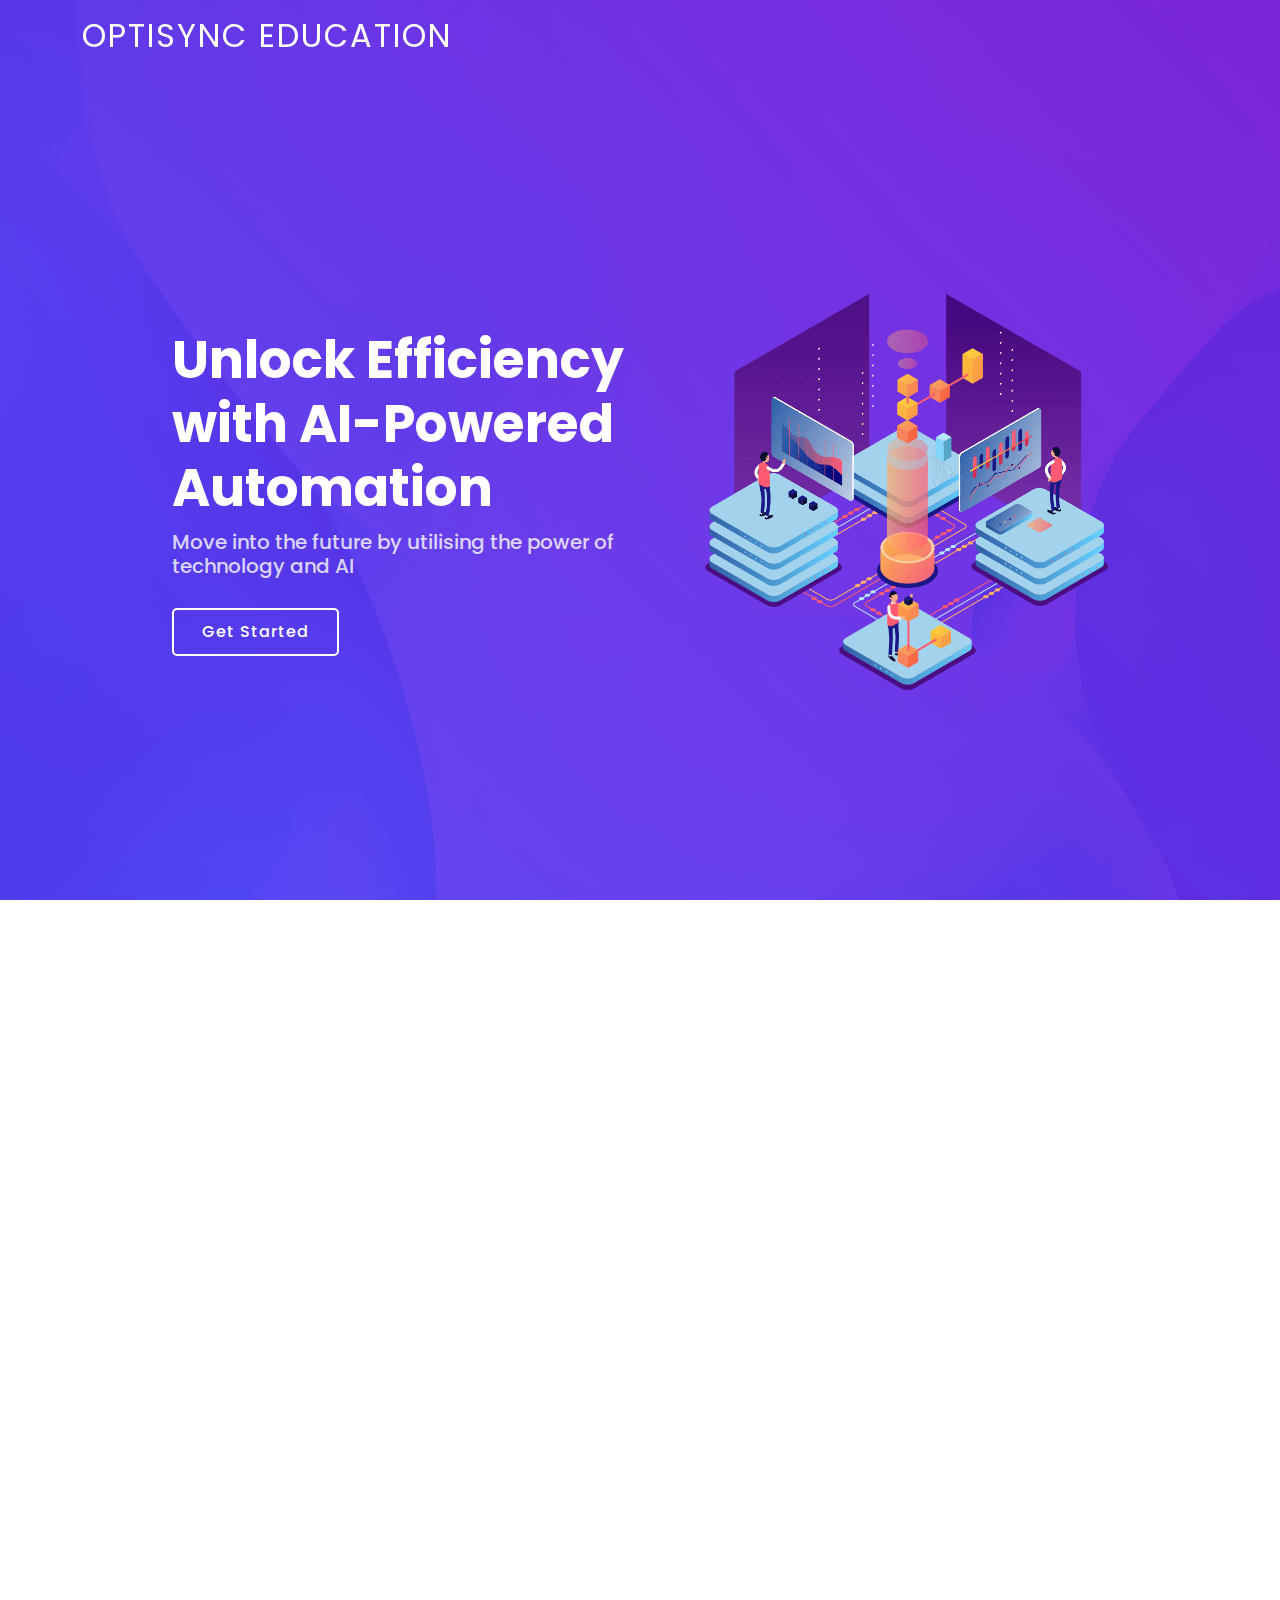
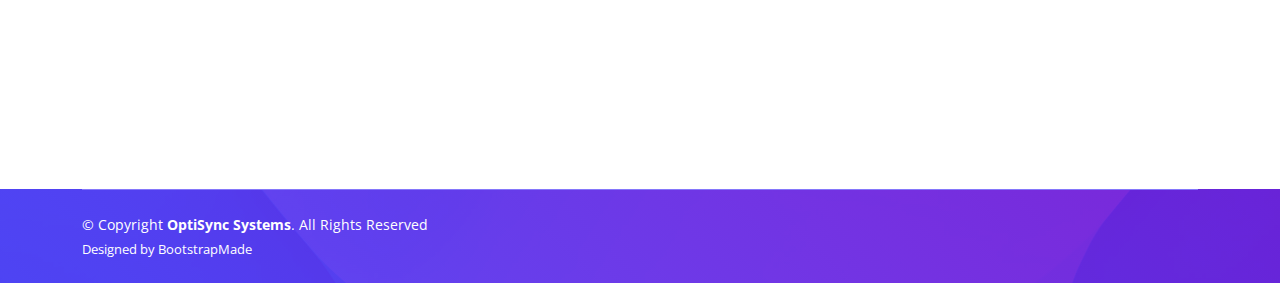
==== commit a9600f64: "bot added to education page" ====
--- a/education.html
+++ b/education.html
@@ -24,9 +24,6 @@
   <link href="assets/vendor/glightbox/css/glightbox.min.css" rel="stylesheet">
   <link href="assets/vendor/swiper/swiper-bundle.min.css" rel="stylesheet">
     
-    <link href="https://assets.calendly.com/assets/external/widget.css" rel="stylesheet">
-<script src="https://assets.calendly.com/assets/external/widget.js" type="text/javascript" async></script>
-<script type="text/javascript">window.onload = function() { Calendly.initBadgeWidget({ url: 'https://calendly.com/optisyncsystems/10min', text: 'Schedule time with me', color: '#0069ff', textColor: '#ffffff', branding: undefined }); }</script>
 
   <!-- Template Main CSS File -->
   <link href="assets/css/style.css" rel="stylesheet">
@@ -49,37 +46,6 @@
       <!-- Uncomment below if you prefer to use an image logo -->
       <!-- <a href="index.html" class="logo"><img src="assets/img/logo.png" alt="" class="img-fluid"></a>-->
 
-      <nav id="navbar" class="navbar">
-        <ul>
-          <li><a class="nav-link scrollto active" href="#hero">Home</a></li>
-          <li><a class="nav-link scrollto" href="#about">About</a></li>
-          <li><a class="nav-link scrollto" href="#services">Services</a></li>
-          <!--<li class="dropdown"><a href="#"><span>Drop Down</span> <i class="bi bi-chevron-down"></i></a>
-            <ul>
-              <li><a href="#">Drop Down 1</a></li>
-              <li class="dropdown"><a href="#"><span>Deep Drop Down</span> <i class="bi bi-chevron-right"></i></a>
-                <ul>
-                  <li><a href="#">Deep Drop Down 1</a></li>
-                  <li><a href="#">Deep Drop Down 2</a></li>
-                  <li><a href="#">Deep Drop Down 3</a></li>
-                  <li><a href="#">Deep Drop Down 4</a></li>
-                  <li><a href="#">Deep Drop Down 5</a></li>
-                </ul>
-              </li>
-              <li><a href="#">Drop Down 2</a></li>
-              <li><a href="#">Drop Down 3</a></li>
-              <li><a href="#">Drop Down 4</a></li>
-            </ul>
-          </li> -->
-            <li><a class="nav-link scrollto" href="#faq">FAQ</a></li>
-          <li><a class="nav-link scrollto" href="#contact">Contact</a></li>
-          <li><a onclick="Calendly.initPopupWidget({url: 'https://calendly.com/optisyncsystems/10min'});return false;" class="getstarted scrollto" href="">Book Your Free Call</a></li>
-        <link class="getstarted scrollto" href="https://assets.calendly.com/assets/external/widget.css" rel="stylesheet">
-<script src="https://assets.calendly.com/assets/external/widget.js" type="text/javascript" async></script>
-
-        </ul>
-        <i class="bi bi-list mobile-nav-toggle"></i>
-      </nav><!-- .navbar -->
 
     </div>
   </header><!-- End Header -->
@@ -130,698 +96,12 @@
       </div>
     </section><!-- End About Section -->
       
-    <!-- ======= Counts Section =======
-    <section id="counts" class="counts">
-      <div class="container">
-
-        <div class="row counters">
-
-          <div class="col-lg-3 col-6 text-center">
-            <span data-purecounter-start="0" data-purecounter-end="232" data-purecounter-duration="1" class="purecounter"></span>
-            <p>Clients</p>
-          </div>
-
-          <div class="col-lg-3 col-6 text-center">
-            <span data-purecounter-start="0" data-purecounter-end="521" data-purecounter-duration="1" class="purecounter"></span>
-            <p>Projects</p>
-          </div>
-
-          <div class="col-lg-3 col-6 text-center">
-            <span data-purecounter-start="0" data-purecounter-end="1463" data-purecounter-duration="1" class="purecounter"></span>
-            <p>Hours Of Support</p>
-          </div>
-
-          <div class="col-lg-3 col-6 text-center">
-            <span data-purecounter-start="0" data-purecounter-end="15" data-purecounter-duration="1" class="purecounter"></span>
-            <p>Hard Workers</p>
-          </div>
-
-        </div>
-
-      </div>
-    </section>End Counts Section -->
-
-    <!-- ======= Services Section ======= -->
-    <section id="services" class="services section-bg">
-      <div class="container" data-aos="fade-up">
-
-        <div class="section-title">
-          <h2>Services</h2>
-          <p>We build custom solutions appropriate for you, but below are the main areas of service we offer.</p>
-        </div>
-
-        <div class="row gy-4">
-          <div class="col-lg-6 col-md-6 d-flex align-items-stretch" data-aos="zoom-in" data-aos-delay="100">
-            <div class="icon-box iconbox-blue">
-              <div class="icon">
-                <svg width="100" height="100" viewBox="0 0 600 600" xmlns="http://www.w3.org/2000/svg">
-                  <path stroke="none" stroke-width="0" fill="#f5f5f5" d="M300,521.0016835830174C376.1290562159157,517.8887921683347,466.0731472004068,529.7835943286574,510.70327084640275,468.03025145048787C554.3714126377745,407.6079735673963,508.03601936045806,328.9844924480964,491.2728898941984,256.3432110539036C474.5976632858925,184.082847569629,479.9380746630129,96.60480741107993,416.23090153303,58.64404602377083C348.86323505073057,18.502131276798302,261.93793281208167,40.57373210992963,193.5410806939664,78.93577620505333C130.42746243093433,114.334589627462,98.30271207620316,179.96522072025542,76.75703585869454,249.04625023123273C51.97151888228291,328.5150500222984,13.704378332031375,421.85034740162234,66.52175969318436,486.19268352777647C119.04800174914682,550.1803526380478,217.28368757567262,524.383925680826,300,521.0016835830174"></path>
-                </svg>
-                <i class="bx bxl-dribbble"></i>
-              </div>
-              <h4><a href="">AI Integrations</a></h4>
-              <p>Utlising chatbots, meeting minutes note taking and video creation with AI</p>
-            </div>
-          </div>
-
-          <div class="col-lg-6 col-md-6 d-flex align-items-stretch" data-aos="zoom-in" data-aos-delay="200">
-            <div class="icon-box iconbox-orange ">
-              <div class="icon">
-                <svg width="100" height="100" viewBox="0 0 600 600" xmlns="http://www.w3.org/2000/svg">
-                  <path stroke="none" stroke-width="0" fill="#f5f5f5" d="M300,582.0697525312426C382.5290701553225,586.8405444964366,449.9789794690241,525.3245884688669,502.5850820975895,461.55621195738473C556.606425686781,396.0723002908107,615.8543463187945,314.28637112970534,586.6730223649479,234.56875336149918C558.9533121215079,158.8439757836574,454.9685369536778,164.00468322053177,381.49747125262974,130.76875717737553C312.15926192815925,99.40240125094834,248.97055460311594,18.661163978235184,179.8680185752513,50.54337015887873C110.5421016452524,82.52863877960104,119.82277516462835,180.83849132639028,109.12597500060166,256.43424936330496C100.08760227029461,320.3096726198365,92.17705696193138,384.0621239912766,124.79988738764834,439.7174275375508C164.83382741302287,508.01625554203684,220.96474134820875,577.5009287672846,300,582.0697525312426"></path>
-                </svg>
-                <i class="bx bx-file"></i>
-              </div>
-              <h4><a href="">Lead Generation</a></h4>
-              <p>Capture better leads more easily by letting AI do the hard work</p>
-            </div>
-          </div>
-
-          <div class="col-lg-6 col-md-6 d-flex align-items-stretch" data-aos="zoom-in" data-aos-delay="300">
-            <div class="icon-box iconbox-pink">
-              <div class="icon">
-                <svg width="100" height="100" viewBox="0 0 600 600" xmlns="http://www.w3.org/2000/svg">
-                  <path stroke="none" stroke-width="0" fill="#f5f5f5" d="M300,541.5067337569781C382.14930387511276,545.0595476570109,479.8736841581634,548.3450877840088,526.4010558755058,480.5488172755941C571.5218469581645,414.80211281144784,517.5187510058486,332.0715597781072,496.52539010469104,255.14436215662573C477.37192572678356,184.95920475031193,473.57363656557914,105.61284051026155,413.0603344069578,65.22779650032875C343.27470386102294,18.654635553484475,251.2091493199835,5.337323636656869,175.0934190732945,40.62881213300186C97.87086631185822,76.43348514350839,51.98124368387456,156.15599469081315,36.44837278890362,239.84606092416172C21.716077023791087,319.22268207091537,43.775223500013084,401.1760424656574,96.891909868211,461.97329694683043C147.22146801428983,519.5804099606455,223.5754009179313,538.201503339737,300,541.5067337569781"></path>
-                </svg>
-                <i class="bx bx-tachometer"></i>
-              </div>
-              <h4><a href="">Lead Automation</a></h4>
-              <p>Now you have a lead, it can be automated and sent to various software and CRMs, as well as processed to achieve some goal.</p>
-            </div>
-          </div>
-
-          <div class="col-lg-6 col-md-6 d-flex align-items-stretch" data-aos="zoom-in" data-aos-delay="100">
-            <div class="icon-box iconbox-yellow">
-              <div class="icon">
-                <svg width="100" height="100" viewBox="0 0 600 600" xmlns="http://www.w3.org/2000/svg">
-                  <path stroke="none" stroke-width="0" fill="#f5f5f5" d="M300,503.46388370962813C374.79870501325706,506.71871716319447,464.8034551963731,527.1746412648533,510.4981551193396,467.86667711651364C555.9287308511215,408.9015244558933,512.6030010748507,327.5744911775523,490.211057578863,256.5855673507754C471.097692560561,195.9906835881958,447.69079081568157,138.11976852964426,395.19560036434837,102.3242989838813C329.3053358748298,57.3949838291264,248.02791733380457,8.279543830951368,175.87071277845988,42.242879143198664C103.41431057327972,76.34704239035025,93.79494320519305,170.9812938413882,81.28167332365135,250.07896920659033C70.17666984294237,320.27484674793965,64.84698225790005,396.69656628748305,111.28512138212992,450.4950937839243C156.20124167950087,502.5303643271138,231.32542653798444,500.4755392045468,300,503.46388370962813"></path>
-                </svg>
-                <i class="bx bx-layer"></i>
-              </div>
-              <h4><a href="">Workflow Automtion</a></h4>
-              <p>Make your workflows automatic, so you can focus on the important stuff</p>
-            </div>
-          </div>
-
-          <!--<div class="col-lg-4 col-md-6 d-flex align-items-stretch" data-aos="zoom-in" data-aos-delay="200">
-            <div class="icon-box iconbox-red">
-              <div class="icon">
-                <svg width="100" height="100" viewBox="0 0 600 600" xmlns="http://www.w3.org/2000/svg">
-                  <path stroke="none" stroke-width="0" fill="#f5f5f5" d="M300,532.3542879108572C369.38199826031484,532.3153073249985,429.10787420159085,491.63046689027357,474.5244479745417,439.17860296908856C522.8885846962883,383.3225815378663,569.1668002868075,314.3205725914397,550.7432151929288,242.7694973846089C532.6665558377875,172.5657663291529,456.2379748765914,142.6223662098291,390.3689995646985,112.34683881706744C326.66090330228417,83.06452184765237,258.84405631176094,53.51806209861945,193.32584062364296,78.48882559362697C121.61183558270385,105.82097193414197,62.805066853699245,167.19869350419734,48.57481801355237,242.6138429142374C34.843463184063346,315.3850353017275,76.69343916112496,383.4422959591041,125.22947124332185,439.3748458443577C170.7312796277747,491.8107796887764,230.57421082200815,532.3932930995766,300,532.3542879108572"></path>
-                </svg>
-                <i class="bx bx-slideshow"></i>
-              </div>
-              <h4><a href="">Dele Cardo</a></h4>
-              <p>Quis consequatur saepe eligendi voluptatem consequatur dolor consequuntur</p>
-            </div>
-          </div>
-
-          <div class="col-lg-4 col-md-6 d-flex align-items-stretch" data-aos="zoom-in" data-aos-delay="300">
-            <div class="icon-box iconbox-teal">
-              <div class="icon">
-                <svg width="100" height="100" viewBox="0 0 600 600" xmlns="http://www.w3.org/2000/svg">
-                  <path stroke="none" stroke-width="0" fill="#f5f5f5" d="M300,566.797414625762C385.7384707136149,576.1784315230908,478.7894351017131,552.8928747891023,531.9192734346935,484.94944893311C584.6109503024035,417.5663521118492,582.489472248146,322.67544863468447,553.9536738515405,242.03673114598146C529.1557734026468,171.96086150256528,465.24506316201064,127.66468636344209,395.9583748389544,100.7403814666027C334.2173773831606,76.7482773500951,269.4350130405921,84.62216499799875,207.1952322260088,107.2889140133804C132.92018162631612,134.33871894543012,41.79353780512637,160.00259165414826,22.644507872594943,236.69541883565114C3.319112789854554,314.0945973066697,72.72355303640163,379.243833228382,124.04198916343866,440.3218312028393C172.9286146004772,498.5055451809895,224.45579914871206,558.5317968840102,300,566.797414625762"></path>
-                </svg>
-                <i class="bx bx-arch"></i>
-              </div>
-              <h4><a href="">Divera Don</a></h4>
-              <p>Modi nostrum vel laborum. Porro fugit error sit minus sapiente sit aspernatur</p>
-            </div>
-          </div> -->
-
-        </div>
-
-      </div>
-    </section><!-- End Services Section -->
-
-      
-    <!--
-
-    ======= Features Section =======
-    <section id="features" class="features">
-      <div class="container" data-aos="fade-up">
-
-        <div class="section-title">
-          <h2>Features</h2>
-          <p>Magnam dolores commodi suscipit. Necessitatibus eius consequatur ex aliquid fuga eum quidem. Sit sint consectetur velit. Quisquam quos quisquam cupiditate. Et nemo qui impedit suscipit alias ea. Quia fugiat sit in iste officiis commodi quidem hic quas.</p>
-        </div>
-
-        <div class="row">
-          <div class="col-lg-6 order-2 order-lg-1 d-flex flex-column align-items-lg-center">
-            <div class="icon-box mt-5 mt-lg-0" data-aos="fade-up" data-aos-delay="100">
-              <i class="bx bx-receipt"></i>
-              <h4>Est labore ad</h4>
-              <p>Consequuntur sunt aut quasi enim aliquam quae harum pariatur laboris nisi ut aliquip</p>
-            </div>
-            <div class="icon-box mt-5" data-aos="fade-up" data-aos-delay="200">
-              <i class="bx bx-cube-alt"></i>
-              <h4>Harum esse qui</h4>
-              <p>Excepteur sint occaecat cupidatat non proident, sunt in culpa qui officia deserunt</p>
-            </div>
-            <div class="icon-box mt-5" data-aos="fade-up" data-aos-delay="300">
-              <i class="bx bx-images"></i>
-              <h4>Aut occaecati</h4>
-              <p>Aut suscipit aut cum nemo deleniti aut omnis. Doloribus ut maiores omnis facere</p>
-            </div>
-            <div class="icon-box mt-5" data-aos="fade-up" data-aos-delay="400">
-              <i class="bx bx-shield"></i>
-              <h4>Beatae veritatis</h4>
-              <p>Expedita veritatis consequuntur nihil tempore laudantium vitae denat pacta</p>
-            </div>
-          </div>
-          <div class="image col-lg-6 order-1 order-lg-2 " data-aos="zoom-in" data-aos-delay="100">
-            <img src="assets/img/features.svg" alt="" class="img-fluid">
-          </div>
-        </div>
-
-      </div>
-    </section>End Features Section
-
-    ======= Testimonials Section =======
-    <section id="testimonials" class="testimonials section-bg">
-      <div class="container" data-aos="fade-up">
-
-        <div class="section-title">
-          <h2>Testimonials</h2>
-          <p>Magnam dolores commodi suscipit. Necessitatibus eius consequatur ex aliquid fuga eum quidem. Sit sint consectetur velit. Quisquam quos quisquam cupiditate. Et nemo qui impedit suscipit alias ea. Quia fugiat sit in iste officiis commodi quidem hic quas.</p>
-        </div>
-
-        <div class="testimonials-slider swiper" data-aos="fade-up" data-aos-delay="100">
-          <div class="swiper-wrapper">
-
-            <div class="swiper-slide">
-              <div class="testimonial-item">
-                <p>
-                  <i class="bx bxs-quote-alt-left quote-icon-left"></i>
-                  Proin iaculis purus consequat sem cure digni ssim donec porttitora entum suscipit rhoncus. Accusantium quam, ultricies eget id, aliquam eget nibh et. Maecen aliquam, risus at semper.
-                  <i class="bx bxs-quote-alt-right quote-icon-right"></i>
-                </p>
-                <img src="assets/img/testimonials/testimonials-1.jpg" class="testimonial-img" alt="">
-                <h3>Saul Goodman</h3>
-                <h4>Ceo &amp; Founder</h4>
-              </div>
-            </div>End testimonial item
-
-            <div class="swiper-slide">
-              <div class="testimonial-item">
-                <p>
-                  <i class="bx bxs-quote-alt-left quote-icon-left"></i>
-                  Export tempor illum tamen malis malis eram quae irure esse labore quem cillum quid cillum eram malis quorum velit fore eram velit sunt aliqua noster fugiat irure amet legam anim culpa.
-                  <i class="bx bxs-quote-alt-right quote-icon-right"></i>
-                </p>
-                <img src="assets/img/testimonials/testimonials-2.jpg" class="testimonial-img" alt="">
-                <h3>Sara Wilsson</h3>
-                <h4>Designer</h4>
-              </div>
-            </div>End testimonial item
-
-            <div class="swiper-slide">
-              <div class="testimonial-item">
-                <p>
-                  <i class="bx bxs-quote-alt-left quote-icon-left"></i>
-                  Enim nisi quem export duis labore cillum quae magna enim sint quorum nulla quem veniam duis minim tempor labore quem eram duis noster aute amet eram fore quis sint minim.
-                  <i class="bx bxs-quote-alt-right quote-icon-right"></i>
-                </p>
-                <img src="assets/img/testimonials/testimonials-3.jpg" class="testimonial-img" alt="">
-                <h3>Jena Karlis</h3>
-                <h4>Store Owner</h4>
-              </div>
-            </div> End testimonial item
-
-            <div class="swiper-slide">
-              <div class="testimonial-item">
-                <p>
-                  <i class="bx bxs-quote-alt-left quote-icon-left"></i>
-                  Quis quorum aliqua sint quem legam fore sunt eram irure aliqua veniam tempor noster veniam enim culpa labore duis sunt culpa nulla illum cillum fugiat legam esse veniam culpa.
-                  <i class="bx bxs-quote-alt-right quote-icon-right"></i>
-                </p>
-                <img src="assets/img/testimonials/testimonials-5.jpg" class="testimonial-img" alt="">
-                <h3>John Larson</h3>
-                <h4>Entrepreneur</h4>
-              </div>
-            </div>
-
-          </div>
-          <div class="swiper-pagination"></div>
-        </div>
-
-      </div>
-    </section>End Testimonials Section
-
-    ======= Portfolio Section ======= 
-    <section id="portfolio" class="portfolio">
-      <div class="container" data-aos="fade-up">
-
-        <div class="section-title">
-          <h2>Portfolio</h2>
-          <p>Magnam dolores commodi suscipit. Necessitatibus eius consequatur ex aliquid fuga eum quidem. Sit sint consectetur velit. Quisquam quos quisquam cupiditate. Et nemo qui impedit suscipit alias ea. Quia fugiat sit in iste officiis commodi quidem hic quas.</p>
-        </div>
-
-        <div class="row">
-          <div class="col-lg-12 d-flex justify-content-center">
-            <ul id="portfolio-flters">
-              <li data-filter="*" class="filter-active">All</li>
-              <li data-filter=".filter-app">App</li>
-              <li data-filter=".filter-card">Card</li>
-              <li data-filter=".filter-web">Web</li>
-            </ul>
-          </div>
-        </div>
-
-        <div class="row portfolio-container">
-
-          <div class="col-lg-4 col-md-6 portfolio-item filter-app">
-            <div class="portfolio-wrap">
-              <img src="assets/img/portfolio/portfolio-1.jpg" class="img-fluid" alt="">
-              <div class="portfolio-info">
-                <h4>App 1</h4>
-                <p>App</p>
-              </div>
-              <div class="portfolio-links">
-                <a href="assets/img/portfolio/portfolio-1.jpg" data-gallery="portfolioGallery" class="portfolio-lightbox" title="App 1"><i class="bx bx-plus"></i></a>
-                <a href="portfolio-details.html" title="More Details"><i class="bx bx-link"></i></a>
-              </div>
-            </div>
-          </div>
-
-          <div class="col-lg-4 col-md-6 portfolio-item filter-web">
-            <div class="portfolio-wrap">
-              <img src="assets/img/portfolio/portfolio-2.jpg" class="img-fluid" alt="">
-              <div class="portfolio-info">
-                <h4>Web 3</h4>
-                <p>Web</p>
-              </div>
-              <div class="portfolio-links">
-                <a href="assets/img/portfolio/portfolio-2.jpg" data-gallery="portfolioGallery" class="portfolio-lightbox" title="Web 3"><i class="bx bx-plus"></i></a>
-                <a href="portfolio-details.html" title="More Details"><i class="bx bx-link"></i></a>
-              </div>
-            </div>
-          </div>
-
-          <div class="col-lg-4 col-md-6 portfolio-item filter-app">
-            <div class="portfolio-wrap">
-              <img src="assets/img/portfolio/portfolio-3.jpg" class="img-fluid" alt="">
-              <div class="portfolio-info">
-                <h4>App 2</h4>
-                <p>App</p>
-              </div>
-              <div class="portfolio-links">
-                <a href="assets/img/portfolio/portfolio-3.jpg" data-gallery="portfolioGallery" class="portfolio-lightbox" title="App 2"><i class="bx bx-plus"></i></a>
-                <a href="portfolio-details.html" title="More Details"><i class="bx bx-link"></i></a>
-              </div>
-            </div>
-          </div>
-
-          <div class="col-lg-4 col-md-6 portfolio-item filter-card">
-            <div class="portfolio-wrap">
-              <img src="assets/img/portfolio/portfolio-4.jpg" class="img-fluid" alt="">
-              <div class="portfolio-info">
-                <h4>Card 2</h4>
-                <p>Card</p>
-              </div>
-              <div class="portfolio-links">
-                <a href="assets/img/portfolio/portfolio-4.jpg" data-gallery="portfolioGallery" class="portfolio-lightbox" title="Card 2"><i class="bx bx-plus"></i></a>
-                <a href="portfolio-details.html" title="More Details"><i class="bx bx-link"></i></a>
-              </div>
-            </div>
-          </div>
-
-          <div class="col-lg-4 col-md-6 portfolio-item filter-web">
-            <div class="portfolio-wrap">
-              <img src="assets/img/portfolio/portfolio-5.jpg" class="img-fluid" alt="">
-              <div class="portfolio-info">
-                <h4>Web 2</h4>
-                <p>Web</p>
-              </div>
-              <div class="portfolio-links">
-                <a href="assets/img/portfolio/portfolio-5.jpg" data-gallery="portfolioGallery" class="portfolio-lightbox" title="Web 2"><i class="bx bx-plus"></i></a>
-                <a href="portfolio-details.html" title="More Details"><i class="bx bx-link"></i></a>
-              </div>
-            </div>
-          </div>
-
-          <div class="col-lg-4 col-md-6 portfolio-item filter-app">
-            <div class="portfolio-wrap">
-              <img src="assets/img/portfolio/portfolio-6.jpg" class="img-fluid" alt="">
-              <div class="portfolio-info">
-                <h4>App 3</h4>
-                <p>App</p>
-              </div>
-              <div class="portfolio-links">
-                <a href="assets/img/portfolio/portfolio-6.jpg" data-gallery="portfolioGallery" class="portfolio-lightbox" title="App 3"><i class="bx bx-plus"></i></a>
-                <a href="portfolio-details.html" title="More Details"><i class="bx bx-link"></i></a>
-              </div>
-            </div>
-          </div>
-
-          <div class="col-lg-4 col-md-6 portfolio-item filter-card">
-            <div class="portfolio-wrap">
-              <img src="assets/img/portfolio/portfolio-7.jpg" class="img-fluid" alt="">
-              <div class="portfolio-info">
-                <h4>Card 1</h4>
-                <p>Card</p>
-              </div>
-              <div class="portfolio-links">
-                <a href="assets/img/portfolio/portfolio-7.jpg" data-gallery="portfolioGallery" class="portfolio-lightbox" title="Card 1"><i class="bx bx-plus"></i></a>
-                <a href="portfolio-details.html" title="More Details"><i class="bx bx-link"></i></a>
-              </div>
-            </div>
-          </div>
-
-          <div class="col-lg-4 col-md-6 portfolio-item filter-card">
-            <div class="portfolio-wrap">
-              <img src="assets/img/portfolio/portfolio-8.jpg" class="img-fluid" alt="">
-              <div class="portfolio-info">
-                <h4>Card 3</h4>
-                <p>Card</p>
-              </div>
-              <div class="portfolio-links">
-                <a href="assets/img/portfolio/portfolio-8.jpg" data-gallery="portfolioGallery" class="portfolio-lightbox" title="Card 3"><i class="bx bx-plus"></i></a>
-                <a href="portfolio-details.html" title="More Details"><i class="bx bx-link"></i></a>
-              </div>
-            </div>
-          </div>
-
-          <div class="col-lg-4 col-md-6 portfolio-item filter-web">
-            <div class="portfolio-wrap">
-              <img src="assets/img/portfolio/portfolio-9.jpg" class="img-fluid" alt="">
-              <div class="portfolio-info">
-                <h4>Web 3</h4>
-                <p>Web</p>
-              </div>
-              <div class="portfolio-links">
-                <a href="assets/img/portfolio/portfolio-9.jpg" data-gallery="portfolioGallery" class="portfolio-lightbox" title="Web 3"><i class="bx bx-plus"></i></a>
-                <a href="portfolio-details.html" title="More Details"><i class="bx bx-link"></i></a>
-              </div>
-            </div>
-          </div>
-
-        </div>
-
-      </div>
-    </section>End Portfolio Section
-
-    ======= Pricing Section ======= 
-    <section id="pricing" class="pricing section-bg">
-      <div class="container" data-aos="fade-up">
-
-        <div class="section-title">
-          <h2>Pricing</h2>
-          <p>Magnam dolores commodi suscipit. Necessitatibus eius consequatur ex aliquid fuga eum quidem. Sit sint consectetur velit. Quisquam quos quisquam cupiditate. Et nemo qui impedit suscipit alias ea. Quia fugiat sit in iste officiis commodi quidem hic quas.</p>
-        </div>
-
-        <div class="row">
-
-          <div class="col-lg-3 col-md-6" data-aos="fade-up" data-aos-delay="100">
-            <div class="box">
-              <h3>Free</h3>
-              <h4><sup>$</sup>0<span> / month</span></h4>
-              <ul>
-                <li>Aida dere</li>
-                <li>Nec feugiat nisl</li>
-                <li>Nulla at volutpat dola</li>
-                <li class="na">Pharetra massa</li>
-                <li class="na">Massa ultricies mi</li>
-              </ul>
-              <div class="btn-wrap">
-                <a href="#" class="btn-buy">Buy Now</a>
-              </div>
-            </div>
-          </div>
-
-          <div class="col-lg-3 col-md-6 mt-4 mt-md-0" data-aos="fade-up" data-aos-delay="200">
-            <div class="box featured">
-              <h3>Business</h3>
-              <h4><sup>$</sup>19<span> / month</span></h4>
-              <ul>
-                <li>Aida dere</li>
-                <li>Nec feugiat nisl</li>
-                <li>Nulla at volutpat dola</li>
-                <li>Pharetra massa</li>
-                <li class="na">Massa ultricies mi</li>
-              </ul>
-              <div class="btn-wrap">
-                <a href="#" class="btn-buy">Buy Now</a>
-              </div>
-            </div>
-          </div>
-
-          <div class="col-lg-3 col-md-6 mt-4 mt-lg-0" data-aos="fade-up" data-aos-delay="300">
-            <div class="box">
-              <h3>Developer</h3>
-              <h4><sup>$</sup>29<span> / month</span></h4>
-              <ul>
-                <li>Aida dere</li>
-                <li>Nec feugiat nisl</li>
-                <li>Nulla at volutpat dola</li>
-                <li>Pharetra massa</li>
-                <li>Massa ultricies mi</li>
-              </ul>
-              <div class="btn-wrap">
-                <a href="#" class="btn-buy">Buy Now</a>
-              </div>
-            </div>
-          </div>
-
-          <div class="col-lg-3 col-md-6 mt-4 mt-lg-0" data-aos="fade-up" data-aos-delay="400">
-            <div class="box">
-              <span class="advanced">Advanced</span>
-              <h3>Ultimate</h3>
-              <h4><sup>$</sup>49<span> / month</span></h4>
-              <ul>
-                <li>Aida dere</li>
-                <li>Nec feugiat nisl</li>
-                <li>Nulla at volutpat dola</li>
-                <li>Pharetra massa</li>
-                <li>Massa ultricies mi</li>
-              </ul>
-              <div class="btn-wrap">
-                <a href="#" class="btn-buy">Buy Now</a>
-              </div>
-            </div>
-          </div>
-
-        </div>
-
-      </div>
-    </section> End Pricing Section 
-      
-    -->
-
-    <!-- ======= Frequently Asked Questions Section ======= -->
-    <section id="faq" class="faq">
-      <div class="container" data-aos="fade-up">
-
-        <div class="section-title">
-          <h2>Frequently Asked Questions</h2>
-          <p></p>
-        </div>
-
-        <div class="faq-list">
-          <ul>
-            <li data-aos="fade-up" data-aos="fade-up" data-aos-delay="100">
-              <i class="bx bx-help-circle icon-help"></i> <a data-bs-toggle="collapse" class="collapse" data-bs-target="#faq-list-1">What is AI automation? <i class="bx bx-chevron-down icon-show"></i><i class="bx bx-chevron-up icon-close"></i></a>
-              <div id="faq-list-1" class="collapse show" data-bs-parent=".faq-list">
-                <p>
-                  AI automation refers to the use of artificial intelligence technologies to automate repetitive or manual tasks, processes, and workflows. It involves leveraging intelligent systems to streamline operations, improve efficiency, and reduce human intervention in routine tasks.
-                </p>
-              </div>
-            </li>
-
-            <li data-aos="fade-up" data-aos-delay="200">
-              <i class="bx bx-help-circle icon-help"></i> <a data-bs-toggle="collapse" data-bs-target="#faq-list-2" class="collapsed">How can AI automation benefit my business?<i class="bx bx-chevron-down icon-show"></i><i class="bx bx-chevron-up icon-close"></i></a>
-              <div id="faq-list-2" class="collapse" data-bs-parent=".faq-list">
-                <p>
-                  AI automation can bring numerous benefits to your business, such as increased operational efficiency, improved productivity, reduced errors, faster processing times, and cost savings. By automating repetitive tasks, employees can focus on more strategic and value-added activities, driving overall business growth.
-                </p>
-              </div>
-            </li>
-
-            <li data-aos="fade-up" data-aos-delay="300">
-              <i class="bx bx-help-circle icon-help"></i> <a data-bs-toggle="collapse" data-bs-target="#faq-list-3" class="collapsed">What are digitalized workflows? <i class="bx bx-chevron-down icon-show"></i><i class="bx bx-chevron-up icon-close"></i></a>
-              <div id="faq-list-3" class="collapse" data-bs-parent=".faq-list">
-                <p>
-                  Digitalized workflows involve transforming traditional, paper-based or manual processes into streamlined, digital formats. It entails digitizing documents, creating electronic workflows, and implementing digital tools and systems to manage and optimize business processes, ensuring seamless collaboration and efficiency.
-                </p>
-              </div>
-            </li>
-
-            <li data-aos="fade-up" data-aos-delay="400">
-              <i class="bx bx-help-circle icon-help"></i> <a data-bs-toggle="collapse" data-bs-target="#faq-list-4" class="collapsed">How can digitalized workflows enhance my business operations? <i class="bx bx-chevron-down icon-show"></i><i class="bx bx-chevron-up icon-close"></i></a>
-              <div id="faq-list-4" class="collapse" data-bs-parent=".faq-list">
-                <p>
-                  Digitalized workflows can enhance business operations by enabling faster information sharing, eliminating manual bottlenecks, reducing paperwork, enhancing collaboration among team members, improving traceability and auditability, and providing real-time insights for informed decision-making.
-                </p>
-              </div>
-            </li>
-
-            <li data-aos="fade-up" data-aos-delay="500">
-              <i class="bx bx-help-circle icon-help"></i> <a data-bs-toggle="collapse" data-bs-target="#faq-list-5" class="collapsed">Are AI automation and digitalized workflows applicable to my industry? <i class="bx bx-chevron-down icon-show"></i><i class="bx bx-chevron-up icon-close"></i></a>
-              <div id="faq-list-5" class="collapse" data-bs-parent=".faq-list">
-                <p>
-                  AI automation and digitalized workflows can benefit businesses across various industries, including but not limited to construction, finance, healthcare, manufacturing, retail, logistics, and customer service. The potential for automation and workflow digitalization exists wherever there are repetitive tasks and processes that can be optimized.
-                </p>
-              </div>
-            </li>
-              
-            <li data-aos="fade-up" data-aos-delay="500">
-              <i class="bx bx-help-circle icon-help"></i> <a data-bs-toggle="collapse" data-bs-target="#faq-list-6" class="collapsed">Will AI automation replace human jobs? <i class="bx bx-chevron-down icon-show"></i><i class="bx bx-chevron-up icon-close"></i></a>
-              <div id="faq-list-6" class="collapse" data-bs-parent=".faq-list">
-                <p>
-                  While AI automation can automate certain tasks, it is designed to augment human capabilities rather than replace jobs. By taking over repetitive and mundane tasks, AI automation frees up human talent to focus on higher-value activities that require creativity, problem-solving, critical thinking, and decision-making.
-                </p>
-              </div>
-            </li>
-              
-            <li data-aos="fade-up" data-aos-delay="500">
-              <i class="bx bx-help-circle icon-help"></i> <a data-bs-toggle="collapse" data-bs-target="#faq-list-7" class="collapsed">Is AI automation secure and reliable? <i class="bx bx-chevron-down icon-show"></i><i class="bx bx-chevron-up icon-close"></i></a>
-              <div id="faq-list-7" class="collapse" data-bs-parent=".faq-list">
-                <p>
-                  Yes, AI automation solutions are designed with security and reliability in mind. Robust security measures, such as data encryption, access controls, and compliance with privacy regulations, are implemented to protect sensitive information. Regular updates and testing ensure the reliability and performance of AI automation systems.
-                </p>
-              </div>
-            </li>
-              
-            <li data-aos="fade-up" data-aos-delay="500">
-              <i class="bx bx-help-circle icon-help"></i> <a data-bs-toggle="collapse" data-bs-target="#faq-list-8" class="collapsed">How can I get started with AI automation and digitalized workflows for my business? <i class="bx bx-chevron-down icon-show"></i><i class="bx bx-chevron-up icon-close"></i></a>
-              <div id="faq-list-8" class="collapse" data-bs-parent=".faq-list">
-                <p>
-                  Getting started is easy. Simply reach out to our team at OptiSync Systems for a consultation. We will assess your business needs, identify opportunities for automation and workflow digitalization, and customize a solution that aligns with your specific requirements. We will guide you through the implementation process and provide ongoing support to ensure a seamless transition to AI-powered operations.
-                </p>
-              </div>
-            </li>
-
-          </ul>
-        </div>
-
-      </div>
-    </section><!-- End Frequently Asked Questions Section -->
-
-    <!-- ======= Contact Section ======= -->
-    <section id="contact" class="contact section-bg">
-      <div class="container" data-aos="fade-up">
-
-        <div class="section-title">
-          <h2>Contact</h2>
-          <p>Contact us if you have any questions or want to find out more</p>
-        </div>
-
-        <div class="row">
-          <div class="col-lg-6">
-            <div class="info-box mb-4">
-              <i class="bx bx-map"></i>
-              <h3>Location</h3>
-              <p>We are based in the UK</p>
-            </div>
-          </div>
-
-          <div class="col-lg-3 col-md-6">
-            <div class="info-box  mb-4">
-              <i class="bx bx-envelope"></i>
-              <h3>Email Us</h3>
-              <p>benjamin.bull@optisyncsystems.com</p>
-            </div>
-          </div>
-
-          <div class="col-lg-3 col-md-6">
-            <div class="info-box  mb-4">
-              <i class="bx bx-phone-call"></i>
-              <h3>Call Us</h3>
-              <p>+44 7879395078</p>
-            </div>
-          </div>
-
-        </div>
-
-        <!--<div class="row">
-
-          <div class="col-lg-6 ">
-            <iframe class="mb-4 mb-lg-0" src="https://www.google.com/maps/embed?pb=!1m14!1m8!1m3!1d12097.433213460943!2d-74.0062269!3d40.7101282!3m2!1i1024!2i768!4f13.1!3m3!1m2!1s0x0%3A0xb89d1fe6bc499443!2sDowntown+Conference+Center!5e0!3m2!1smk!2sbg!4v1539943755621" frameborder="0" style="border:0; width: 100%; height: 384px;" allowfullscreen></iframe>
-          </div>
-
-          <div class="col-lg-6">
-            <form action="forms/contact.php" method="post" role="form" class="php-email-form">
-              <div class="row">
-                <div class="col-md-6 form-group">
-                  <input type="text" name="name" class="form-control" id="name" placeholder="Your Name" required>
-                </div>
-                <div class="col-md-6 form-group mt-3 mt-md-0">
-                  <input type="email" class="form-control" name="email" id="email" placeholder="Your Email" required>
-                </div>
-              </div>
-              <div class="form-group mt-3">
-                <input type="text" class="form-control" name="subject" id="subject" placeholder="Subject" required>
-              </div>
-              <div class="form-group mt-3">
-                <textarea class="form-control" name="message" rows="5" placeholder="Message" required></textarea>
-              </div>
-              <div class="my-3">
-                <div class="loading">Loading</div>
-                <div class="error-message"></div>
-                <div class="sent-message">Your message has been sent. Thank you!</div>
-              </div>
-              <div class="text-center"><button type="submit">Send Message</button></div>
-            </form>
-          </div>
-
-        </div> -->
-
-      </div>
-    </section><!-- End Contact Section -->
+    
 
   </main><!-- End #main -->
 
   <!-- ======= Footer ======= -->
   <footer id="footer">
-
-    <!--<div class="footer-top">
-      <div class="container">
-        <div class="row">
-
-          <div class="col-lg-3 col-md-6 footer-contact">
-            <h3>Techie</h3>
-            <p>
-              A108 Adam Street <br>
-              New York, NY 535022<br>
-              United States <br><br>
-              <strong>Phone:</strong> +1 5589 55488 55<br>
-              <strong>Email:</strong> info@example.com<br>
-            </p>
-          </div>
-
-          <div class="col-lg-2 col-md-6 footer-links">
-            <h4>Useful Links</h4>
-            <ul>
-              <li><i class="bx bx-chevron-right"></i> <a href="#">Home</a></li>
-              <li><i class="bx bx-chevron-right"></i> <a href="#">About us</a></li>
-              <li><i class="bx bx-chevron-right"></i> <a href="#">Services</a></li>
-              <li><i class="bx bx-chevron-right"></i> <a href="#">Terms of service</a></li>
-              <li><i class="bx bx-chevron-right"></i> <a href="#">Privacy policy</a></li>
-            </ul>
-          </div>
-
-          <div class="col-lg-3 col-md-6 footer-links">
-            <h4>Our Services</h4>
-            <ul>
-              <li><i class="bx bx-chevron-right"></i> <a href="#">Web Design</a></li>
-              <li><i class="bx bx-chevron-right"></i> <a href="#">Web Development</a></li>
-              <li><i class="bx bx-chevron-right"></i> <a href="#">Product Management</a></li>
-              <li><i class="bx bx-chevron-right"></i> <a href="#">Marketing</a></li>
-              <li><i class="bx bx-chevron-right"></i> <a href="#">Graphic Design</a></li>
-            </ul>
-          </div>
-
-          <div class="col-lg-4 col-md-6 footer-newsletter">
-            <h4>Join Our Newsletter</h4>
-            <p>Tamen quem nulla quae legam multos aute sint culpa legam noster magna</p>
-            <form action="" method="post">
-              <input type="email" name="email"><input type="submit" value="Subscribe">
-            </form>
-          </div>
-
-        </div>
-      </div>
-    </div>-->
 
     <div class="container">
 
@@ -862,6 +142,19 @@
 
   <!-- Template Main JS File -->
   <script src="assets/js/main.js"></script>
+    
+<script src="https://cdn.botpress.cloud/webchat/v0/inject.js"></script>
+<script>
+  window.botpressWebChat.init({
+      "composerPlaceholder": "Chat with OptiSync Education",
+      "botConversationDescription": "I am here to help answer any questions you have",
+      "botId": "c51eafc9-89f6-42d2-8ca4-cf0135a8a6e6",
+      "hostUrl": "https://cdn.botpress.cloud/webchat/v0",
+      "messagingUrl": "https://messaging.botpress.cloud",
+      "clientId": "c51eafc9-89f6-42d2-8ca4-cf0135a8a6e6",
+      "botName": "OptiSync Education"
+  });
+</script>
 
 </body>
 
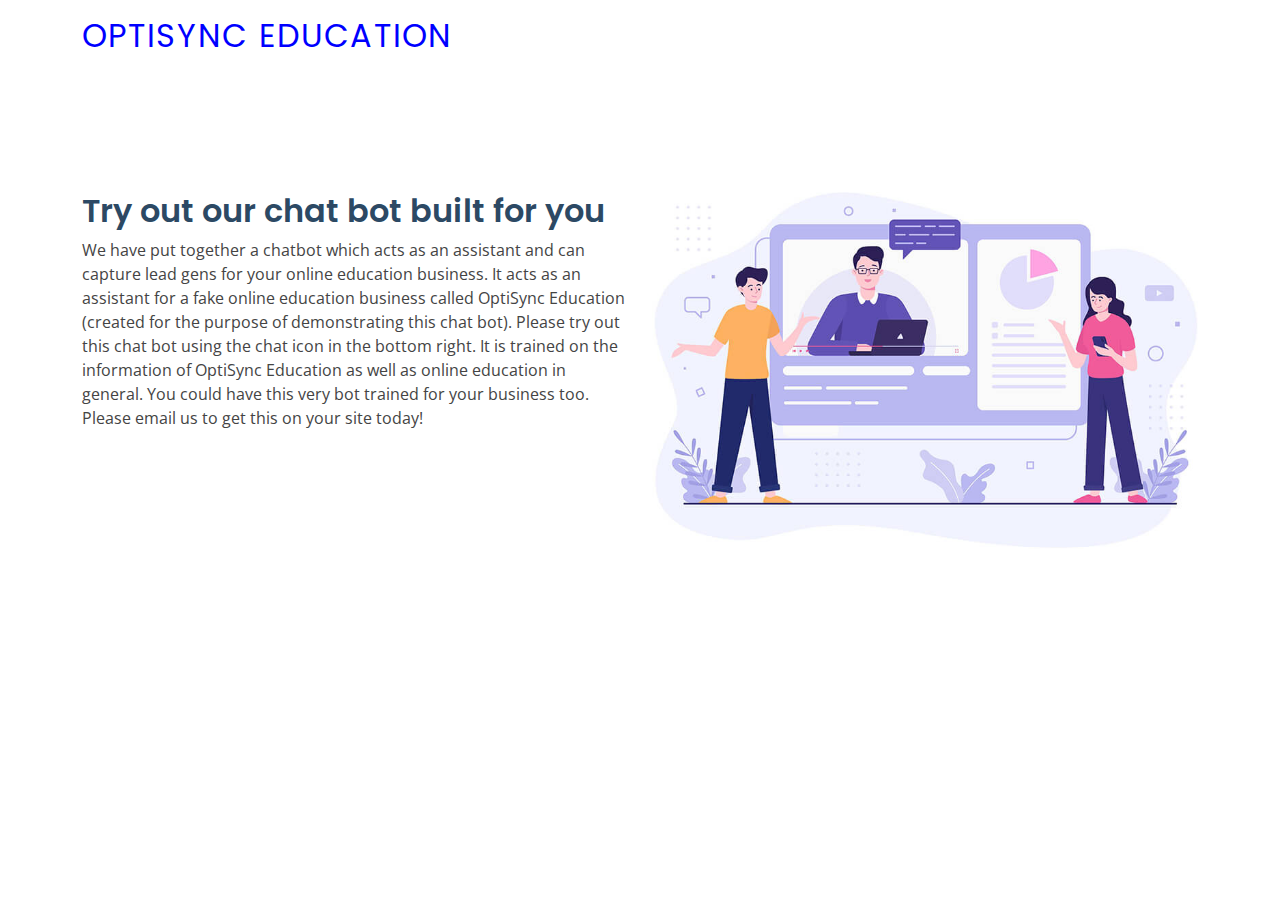
==== commit 92c5449d: "finished integration" ====
--- a/education.html
+++ b/education.html
@@ -23,10 +23,13 @@
   <link href="assets/vendor/boxicons/css/boxicons.min.css" rel="stylesheet">
   <link href="assets/vendor/glightbox/css/glightbox.min.css" rel="stylesheet">
   <link href="assets/vendor/swiper/swiper-bundle.min.css" rel="stylesheet">
-    
+
 
   <!-- Template Main CSS File -->
   <link href="assets/css/style.css" rel="stylesheet">
+    
+    <script src="http://host:port/assets/modules/channel-web/inject.js"></script>
+
 
   <!-- =======================================================
   * Template Name: Techie
@@ -38,37 +41,13 @@
 </head>
 
 <body>
-
-  <!-- ======= Header ======= -->
-  <header id="header" class="fixed-top ">
-    <div class="container d-flex align-items-center justify-content-between">
-      <h1 class="logo"><a href="index.html">OptiSync Education</a></h1>
-      <!-- Uncomment below if you prefer to use an image logo -->
-      <!-- <a href="index.html" class="logo"><img src="assets/img/logo.png" alt="" class="img-fluid"></a>-->
-
-
-    </div>
-  </header><!-- End Header -->
-
-  <!-- ======= Hero Section ======= -->
-  <section id="hero" class="d-flex align-items-center">
-
-    <div class="container-fluid" data-aos="fade-up">
-      <div class="row justify-content-center">
-        <div class="col-xl-5 col-lg-6 pt-3 pt-lg-0 order-2 order-lg-1 d-flex flex-column justify-content-center">
-          <h1>Unlock Efficiency with AI-Powered Automation</h1>
-          <h2>Move into the future by utilising the power of technology and AI</h2>
-          <div><a href="#about" class="btn-get-started scrollto">Get Started</a></div>
-        </div>
-        <div class="col-xl-4 col-lg-6 order-1 order-lg-2 hero-img" data-aos="zoom-in" data-aos-delay="150">
-          <img src="assets/img/hero-img.png" class="img-fluid animated" alt="">
-        </div>
+    
+  <main id="main">
+      <header id="header" class="">
+      <div class="container d-flex align-items-center justify-content-between">
+      <h1 class="logo"><a href="index.html" style="color: blue">OptiSync Education</a></h1>
       </div>
-    </div>
-
-  </section><!-- End Hero -->
-
-  <main id="main">
+      </header>
 
     <!-- ======= About Section ======= -->
     <section id="about" class="about">
@@ -79,17 +58,10 @@
             <img src="assets/img/about.jpg" class="img-fluid" alt="">
           </div>
           <div class="col-lg-6 pt-4 pt-lg-0 order-2 order-lg-1 content" data-aos="fade-right">
-            <h3>Let AI power your business to new successes</h3>
-            <p>At OptiSync Systems, we specialize in revolutionizing businesses through AI automation and digitalized workflows. We harness the power of advanced artificial intelligence technologies to streamline and optimize your business processes, making them more efficient, accurate, and cost-effective. Our expert team works closely with you to identify areas of improvement, automate repetitive tasks, and implement intelligent systems that enhance productivity and drive growth. By embracing our solutions, you can experience increased operational efficiency, reduced manual workloads, improved decision-making, and ultimately, unlock the full potential of your business in the digital age. Let us help you navigate the future of work with cutting-edge AI automation and seamless workflow digitalization
+            <h3>Try out our chat bot built for you</h3>
+            <p>We have put together a chatbot which acts as an assistant and can capture lead gens for your online education business. It acts as an assistant for a fake online education business called OptiSync Education (created for the purpose of demonstrating this chat bot). Please try out this chat bot using the chat icon in the bottom right. It is trained on the information of OptiSync Education as well as online education in general. You could have this very bot trained for your business too. Please email us to get this on your site today!
             </p>
-            <ul>
-              <li><i class="bi bi-check-circle"></i> Automate Tasks</li>
-              <li><i class="bi bi-check-circle"></i> Reduce Costs</li>
-              <li><i class="bi bi-check-circle"></i> Increase Efficiency</li>
-              <li><i class="bi bi-check-circle"></i> Lead Generation</li>
-              <li><i class="bi bi-check-circle"></i> Provide Greater Customer Experience</li>
-            </ul>
-            <a href="#services" class="read-more">Explore Services <i class="bi bi-long-arrow-right"></i></a>
+         
           </div>
         </div>
 
@@ -100,33 +72,6 @@
 
   </main><!-- End #main -->
 
-  <!-- ======= Footer ======= -->
-  <footer id="footer">
-
-    <div class="container">
-
-      <div class="copyright-wrap d-md-flex py-4">
-        <div class="me-md-auto text-center text-md-start">
-          <div class="copyright">
-            &copy; Copyright <strong><span>OptiSync Systems</span></strong>. All Rights Reserved
-          </div>
-          <div class="credits">
-            <!-- All the links in the footer should remain intact. -->
-            <!-- Licensing information: https://bootstrapmade.com/license/ -->
-            Designed by <a href="https://bootstrapmade.com/">BootstrapMade</a>
-          </div>
-        </div>
-        <div class="social-links text-center text-md-right pt-3 pt-md-0">
-          <!--<a href="#" class="twitter"><i class="bx bxl-twitter"></i></a>
-          <a href="#" class="facebook"><i class="bx bxl-facebook"></i></a>
-          <a href="#" class="instagram"><i class="bx bxl-instagram"></i></a>
-          <a href="#" class="google-plus"><i class="bx bxl-skype"></i></a>
-          <a href="#" class="linkedin"><i class="bx bxl-linkedin"></i></a>-->
-        </div>
-      </div>
-
-    </div>
-  </footer><!-- End Footer -->
 
   <a href="#" class="back-to-top d-flex align-items-center justify-content-center"><i class="bi bi-arrow-up-short"></i></a>
   <div id="preloader"></div>
@@ -143,18 +88,11 @@
   <!-- Template Main JS File -->
   <script src="assets/js/main.js"></script>
     
-<script src="https://cdn.botpress.cloud/webchat/v0/inject.js"></script>
-<script>
-  window.botpressWebChat.init({
-      "composerPlaceholder": "Chat with OptiSync Education",
-      "botConversationDescription": "I am here to help answer any questions you have",
-      "botId": "c51eafc9-89f6-42d2-8ca4-cf0135a8a6e6",
-      "hostUrl": "https://cdn.botpress.cloud/webchat/v0",
-      "messagingUrl": "https://messaging.botpress.cloud",
-      "clientId": "c51eafc9-89f6-42d2-8ca4-cf0135a8a6e6",
-      "botName": "OptiSync Education"
-  });
-</script>
+
+    <script src="https://cdn.botpress.cloud/webchat/v0/inject.js"></script>
+<script src="https://mediafiles.botpress.cloud/c51eafc9-89f6-42d2-8ca4-cf0135a8a6e6/webchat/config.js" defer></script>
+    
+    
 
 </body>
 
--- a/assets/css/style.css
+++ b/assets/css/style.css
@@ -140,6 +140,7 @@
 #header .logo a {
   color: #fff;
 }
+
 
 #header .logo img {
   max-height: 40px;
